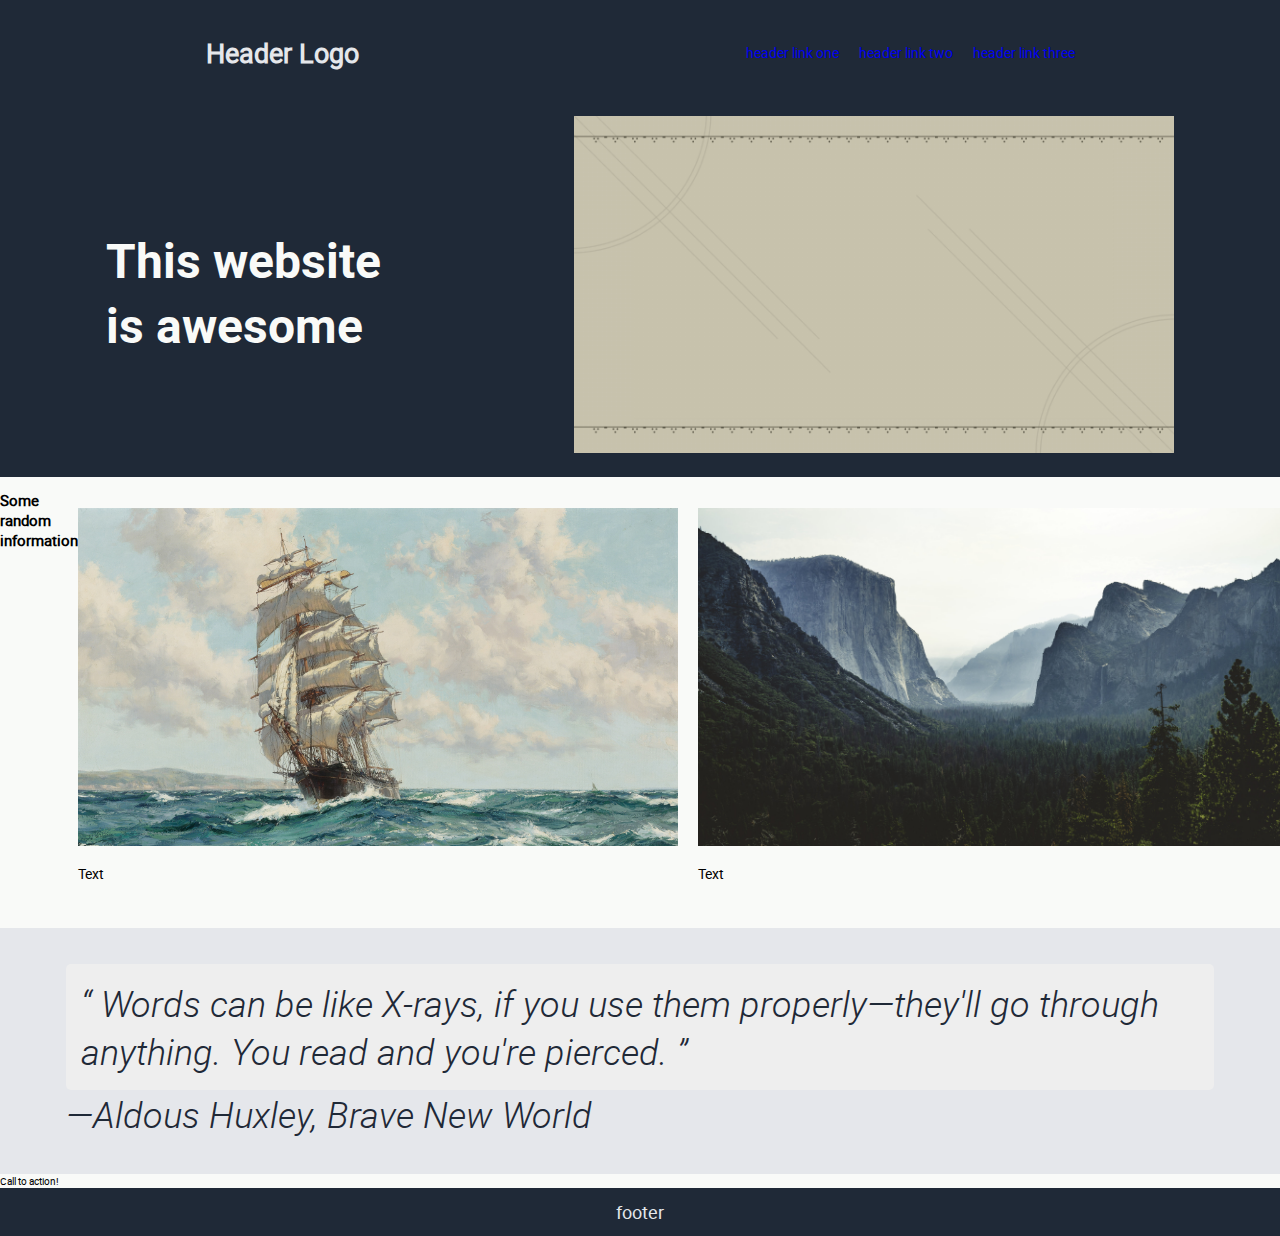
==== index.html @ cf778544 "Added some pictures" ====
<!DOCTYPE html>
<html lang="en">
    <head>
        <meta charset="UTF-8" />
        <meta http-equiv="X-UA-Compatible" content="IE=edge" />
        <meta name="viewport" content="width=device-width, initial-scale=1.0" />

        <title>Landing Page</title>

        <link rel="stylesheet" href="./styles/style.css" />
    </head>
    <body>
        <header>
            <h2>Header Logo</h2>
            <nav>
                <ul>
                    <li>
                        <a href="#">header link one</a>
                    </li>
                    <li>
                        <a href="#"> header link two</a>
                    </li>
                    <li>
                        <a href="#">header link three</a>
                    </li>
                </ul>
            </nav>
        </header>

        <main>
            <div class="section-1">
                <div>This website <br />is awesome</div>
                <div>
                    <img src="./images/wallpaper-2.png" alt="wallpaper" />
                </div>
            </div>

            <div class="section-2">
                <h2>Some random information</h2>
                <ul>
                    <li>
                        <div>
                            <img src="./images/boat.jpg" alt="boat" />
                        </div>
                        <p>Text</p>
                    </li>
                    <li>
                        <div>
                            <img src="./images/mountains.jpg" alt="mountains" />
                        </div>
                        <p>Text</p>
                    </li>
                    <li>
                        <div>
                            <img src="./images/field.jpg" alt="field" />
                        </div>
                        <p>Text</p>
                    </li>
                    <li>
                        <div>
                            <img src="images/glitch-moon.png" alt="moon" />
                        </div>
                        <p>Text</p>
                    </li>
                </ul>
            </div>

            <div class="section-3">
                <figure>
                    <blockquote cite="https://www.huxley.net/bnw/four.html">
                        <p>
                            Words can be like X-rays, if you use them
                            properly—they'll go through anything. You read and
                            you're pierced.
                        </p>
                    </blockquote>
                    <figcaption>
                        —Aldous Huxley, <cite>Brave New World</cite>
                    </figcaption>
                </figure>

                <!-- <blockquote>
                    This is an inspiring quote, or a testimonial from a
                    customer. Maybe it's just filling up space, or maybe people
                    will actually read it. Who knows? All i know is that it
                    looks nice.
                    <br />
                    <span class="signature">- Thor, God of Thunder</span>
                </blockquote> -->
            </div>

            <div class="section-4">
                <div>Call to action!</div>
            </div>
        </main>
        <footer>footer</footer>
    </body>
</html>
---- styles/style.css ----
/* typography */

@font-face {
    font-family: 'robotoblack';
    src: url('../fonts/roboto-black-webfont.woff2') format('woff2'),
        url('../fonts/roboto-black-webfont.woff') format('woff');
    font-weight: normal;
    font-style: normal;
}

@font-face {
    font-family: 'robotoblack_italic';
    src: url('../fonts/roboto-blackitalic-webfont.woff2') format('woff2'),
        url('../fonts/roboto-blackitalic-webfont.woff') format('woff');
    font-weight: normal;
    font-style: normal;
}

@font-face {
    font-family: 'robotobold';
    src: url('../fonts/roboto-bold-webfont.woff2') format('woff2'),
        url('../fonts/roboto-bold-webfont.woff') format('woff');
    font-weight: normal;
    font-style: normal;
}

@font-face {
    font-family: 'robotobold_italic';
    src: url('../fonts/roboto-bolditalic-webfont.woff2') format('woff2'),
        url('../fonts/roboto-bolditalic-webfont.woff') format('woff');
    font-weight: normal;
    font-style: normal;
}

@font-face {
    font-family: 'robotoitalic';
    src: url('../fonts/roboto-italic-webfont.woff2') format('woff2'),
        url('../fonts/roboto-italic-webfont.woff') format('woff');
    font-weight: normal;
    font-style: normal;
}

@font-face {
    font-family: 'robotolight';
    src: url('../fonts/roboto-light-webfont.woff2') format('woff2'),
        url('../fonts/roboto-light-webfont.woff') format('woff');
    font-weight: normal;
    font-style: normal;
}

@font-face {
    font-family: 'robotolight_italic';
    src: url('../fonts/roboto-lightitalic-webfont.woff2') format('woff2'),
        url('../fonts/roboto-lightitalic-webfont.woff') format('woff');
    font-weight: normal;
    font-style: normal;
}

@font-face {
    font-family: 'robotomedium';
    src: url('../fonts/roboto-medium-webfont.woff2') format('woff2'),
        url('../fonts/roboto-medium-webfont.woff') format('woff');
    font-weight: normal;
    font-style: normal;
}

@font-face {
    font-family: 'robotomedium_italic';
    src: url('../fonts/roboto-mediumitalic-webfont.woff2') format('woff2'),
        url('../fonts/roboto-mediumitalic-webfont.woff') format('woff');
    font-weight: normal;
    font-style: normal;
}

@font-face {
    font-family: 'robotoregular';
    src: url('../fonts/roboto-regular-webfont.woff2') format('woff2'),
        url('../fonts/roboto-regular-webfont.woff') format('woff');
    font-weight: normal;
    font-style: normal;
}

@font-face {
    font-family: 'robotothin';
    src: url('../fonts/roboto-thin-webfont.woff2') format('woff2'),
        url('../fonts/roboto-thin-webfont.woff') format('woff');
    font-weight: normal;
    font-style: normal;
}

@font-face {
    font-family: 'robotothin_italic';
    src: url('../fonts/roboto-thinitalic-webfont.woff2') format('woff2'),
        url('../fonts/roboto-thinitalic-webfont.woff') format('woff');
    font-weight: normal;
    font-style: normal;
}

/* * {
    border: 1px dotted red;
} */

body {
    margin: 0;
    padding: 0;
    min-height: 100vh;

    font-size: 10px;
    font-family: 'robotoregular';

    display: flex;
    flex-direction: column;
}

header {
    background-color: #1f2937;
    font-size: 18px;
    color: #e5e7eb;
    display: flex;
    justify-content: space-around;
    align-items: center;
    padding: 12px;
}

footer {
    background-color: #1f2937;
    font-size: 18px;
    color: #e5e7eb;
    display: flex;
    justify-content: space-around;
    align-items: center;
    padding: 12px;
}

main {
    display: flex;
    flex-direction: column;
    flex: 1;
}

ul {
    display: flex;
    list-style: none;
    text-decoration: none;
    justify-content: center;
    align-items: center;
    padding: 0;
    margin: 0;
    gap: 20px;
    font-size: 14px;
}

a {
    text-decoration: none;
}

a:hover {
    color: red;
}

a:visited {
    color: blue;
}

main .section-1 {
    background-color: #1f2937;
    display: flex;
    padding: 10px;
    justify-content: space-around;
    align-items: center;
    font-size: 48px;
    font-family: 'robotobold';
    color: #f9faf8;
    font-weight: bolder;
    flex: stretch;
}

main .section-1 {
    display: flex;
}

main .section-2 {
    background-color: #f9faf8;
    display: flex;
}

main .section-3 {
    background-color: #e5e7eb;
    color: #1f2937;
    display: flex;
    font-family: 'robotolight_italic';
    font-size: 36px;
    padding-left: 26px;
    padding-right: 26px;
}

main .section-4 {
    background-color: #f9faf8;
    display: flex;
}

main .signature {
    font-weight: 900;
    font-size: 16px;
}

blockquote {
    margin: 0;
}

blockquote p {
    padding: 15px;
    background: #eee;
    border-radius: 5px;
    margin: 0;
}

blockquote p::before {
    content: '\201C';
}

blockquote p::after {
    content: '\201D';
}

img {
    width: 600px;
    height: auto;
    justify-content: flex-end;
}
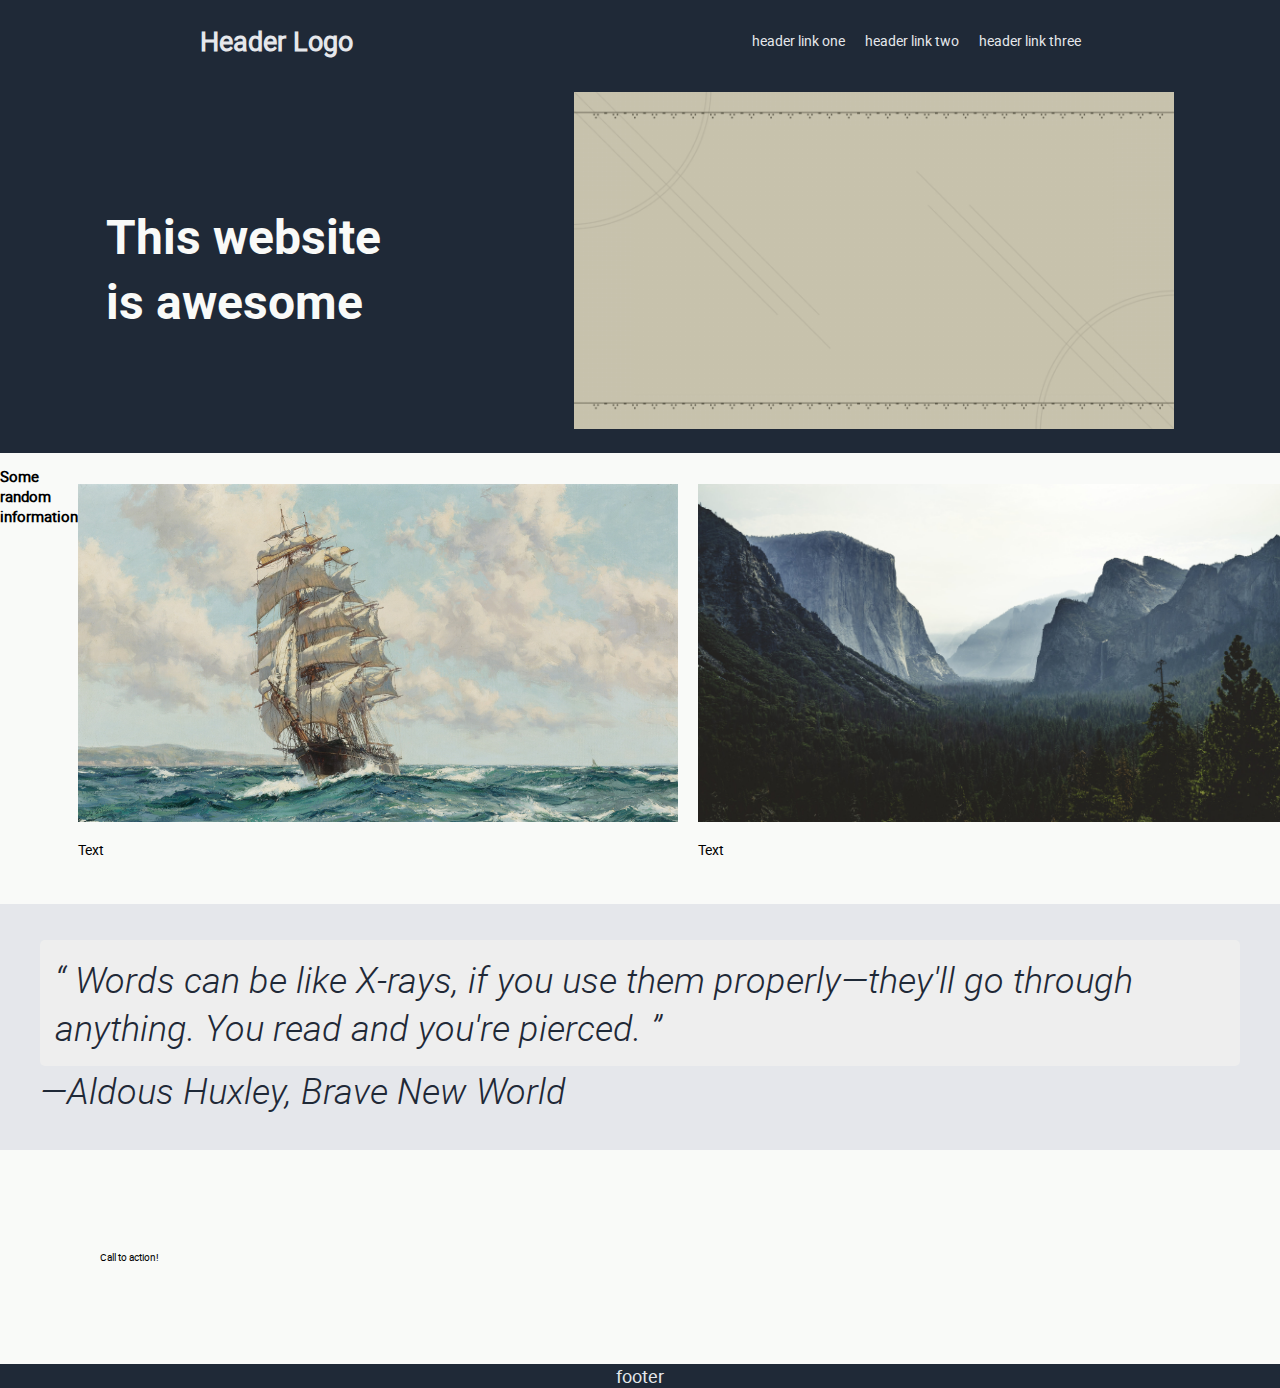
==== commit 4a6fdc95: "Minor changes" ====
--- a/index.html
+++ b/index.html
@@ -39,27 +39,23 @@
                 <h2>Some random information</h2>
                 <ul>
                     <li>
-                        <div>
-                            <img src="./images/boat.jpg" alt="boat" />
-                        </div>
+                        <img src="./images/boat.jpg" alt="boat" />
+
                         <p>Text</p>
                     </li>
                     <li>
-                        <div>
-                            <img src="./images/mountains.jpg" alt="mountains" />
-                        </div>
+                        <img src="./images/mountains.jpg" alt="mountains" />
+
                         <p>Text</p>
                     </li>
                     <li>
-                        <div>
-                            <img src="./images/field.jpg" alt="field" />
-                        </div>
+                        <img src="./images/field.jpg" alt="field" />
+
                         <p>Text</p>
                     </li>
                     <li>
-                        <div>
-                            <img src="images/glitch-moon.png" alt="moon" />
-                        </div>
+                        <img src="images/glitch-moon.png" alt="moon" />
+
                         <p>Text</p>
                     </li>
                 </ul>
@@ -78,15 +74,6 @@
                         —Aldous Huxley, <cite>Brave New World</cite>
                     </figcaption>
                 </figure>
-
-                <!-- <blockquote>
-                    This is an inspiring quote, or a testimonial from a
-                    customer. Maybe it's just filling up space, or maybe people
-                    will actually read it. Who knows? All i know is that it
-                    looks nice.
-                    <br />
-                    <span class="signature">- Thor, God of Thunder</span>
-                </blockquote> -->
             </div>
 
             <div class="section-4">
--- a/styles/style.css
+++ b/styles/style.css
@@ -99,7 +99,6 @@
 /* * {
     border: 1px dotted red;
 } */
-
 body {
     margin: 0;
     padding: 0;
@@ -112,37 +111,18 @@
     flex-direction: column;
 }
 
-header {
+header, footer {
     background-color: #1f2937;
     font-size: 18px;
     color: #e5e7eb;
     display: flex;
     justify-content: space-around;
     align-items: center;
-    padding: 12px;
-}
-
-footer {
-    background-color: #1f2937;
-    font-size: 18px;
-    color: #e5e7eb;
-    display: flex;
-    justify-content: space-around;
-    align-items: center;
-    padding: 12px;
-}
-
-main {
-    display: flex;
-    flex-direction: column;
-    flex: 1;
 }
 
 ul {
     display: flex;
     list-style: none;
-    text-decoration: none;
-    justify-content: center;
     align-items: center;
     padding: 0;
     margin: 0;
@@ -152,6 +132,7 @@
 
 a {
     text-decoration: none;
+    color: #e5e7eb;
 }
 
 a:hover {
@@ -162,7 +143,7 @@
     color: blue;
 }
 
-main .section-1 {
+.section-1 {
     background-color: #1f2937;
     display: flex;
     padding: 10px;
@@ -171,37 +152,25 @@
     font-size: 48px;
     font-family: 'robotobold';
     color: #f9faf8;
-    font-weight: bolder;
-    flex: stretch;
 }
 
-main .section-1 {
-    display: flex;
-}
-
-main .section-2 {
+.section-2 {
     background-color: #f9faf8;
     display: flex;
 }
 
-main .section-3 {
+.section-3 {
     background-color: #e5e7eb;
     color: #1f2937;
     display: flex;
     font-family: 'robotolight_italic';
     font-size: 36px;
-    padding-left: 26px;
-    padding-right: 26px;
 }
 
-main .section-4 {
+.section-4 {
     background-color: #f9faf8;
     display: flex;
-}
-
-main .signature {
-    font-weight: 900;
-    font-size: 16px;
+    padding: 100px;
 }
 
 blockquote {
@@ -225,6 +194,4 @@
 
 img {
     width: 600px;
-    height: auto;
-    justify-content: flex-end;
 }
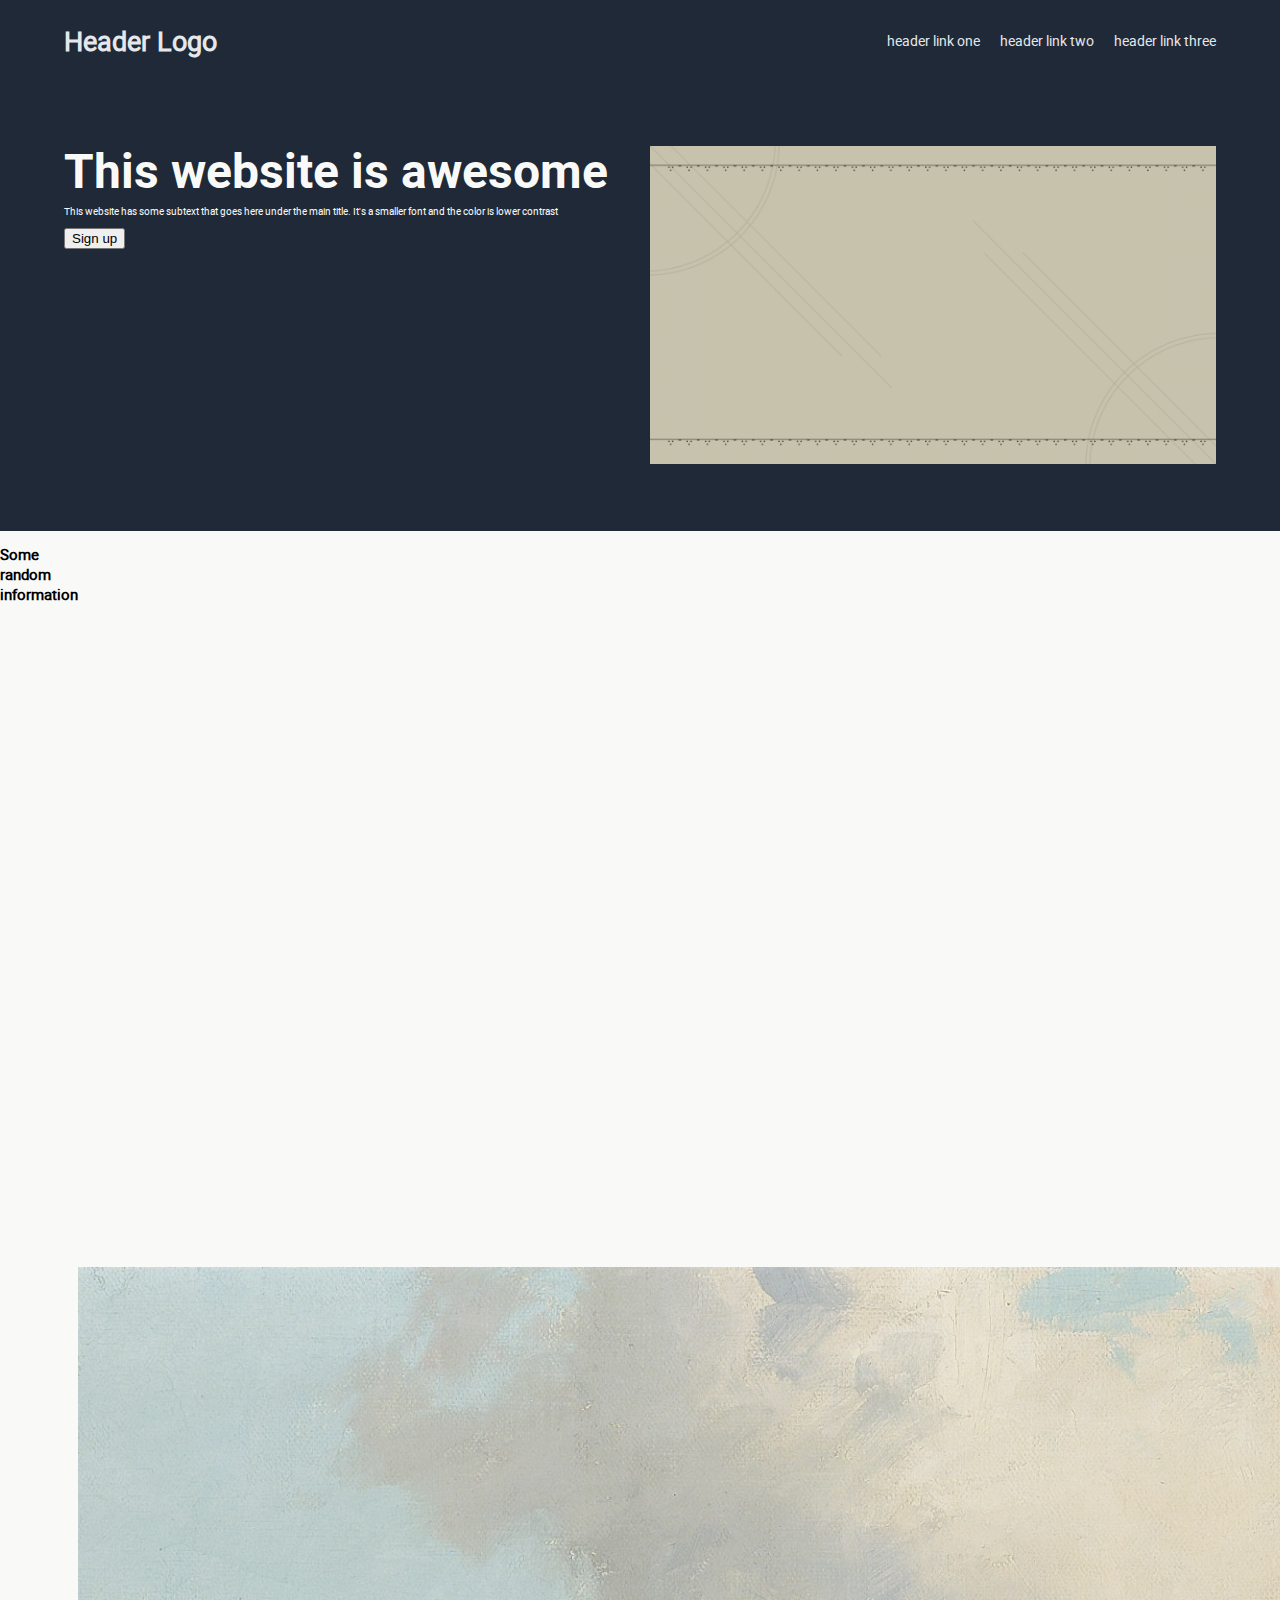
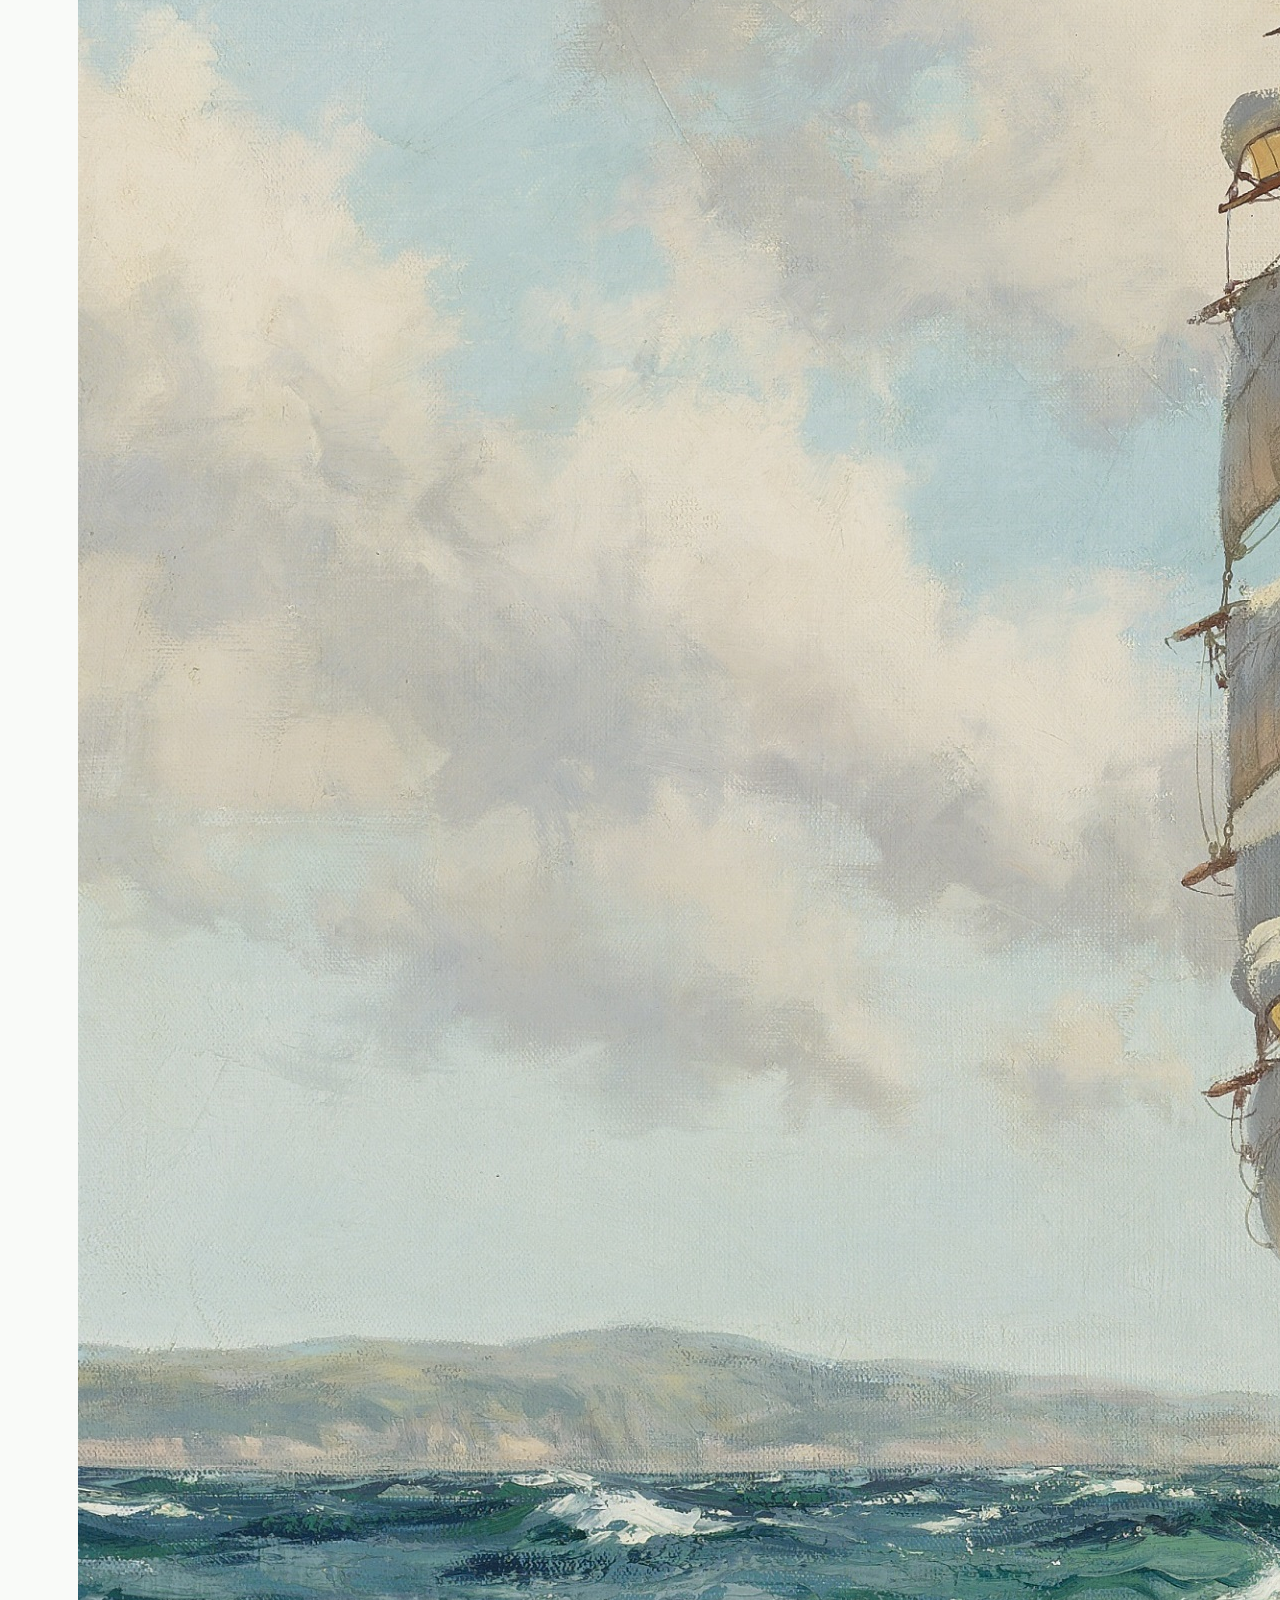
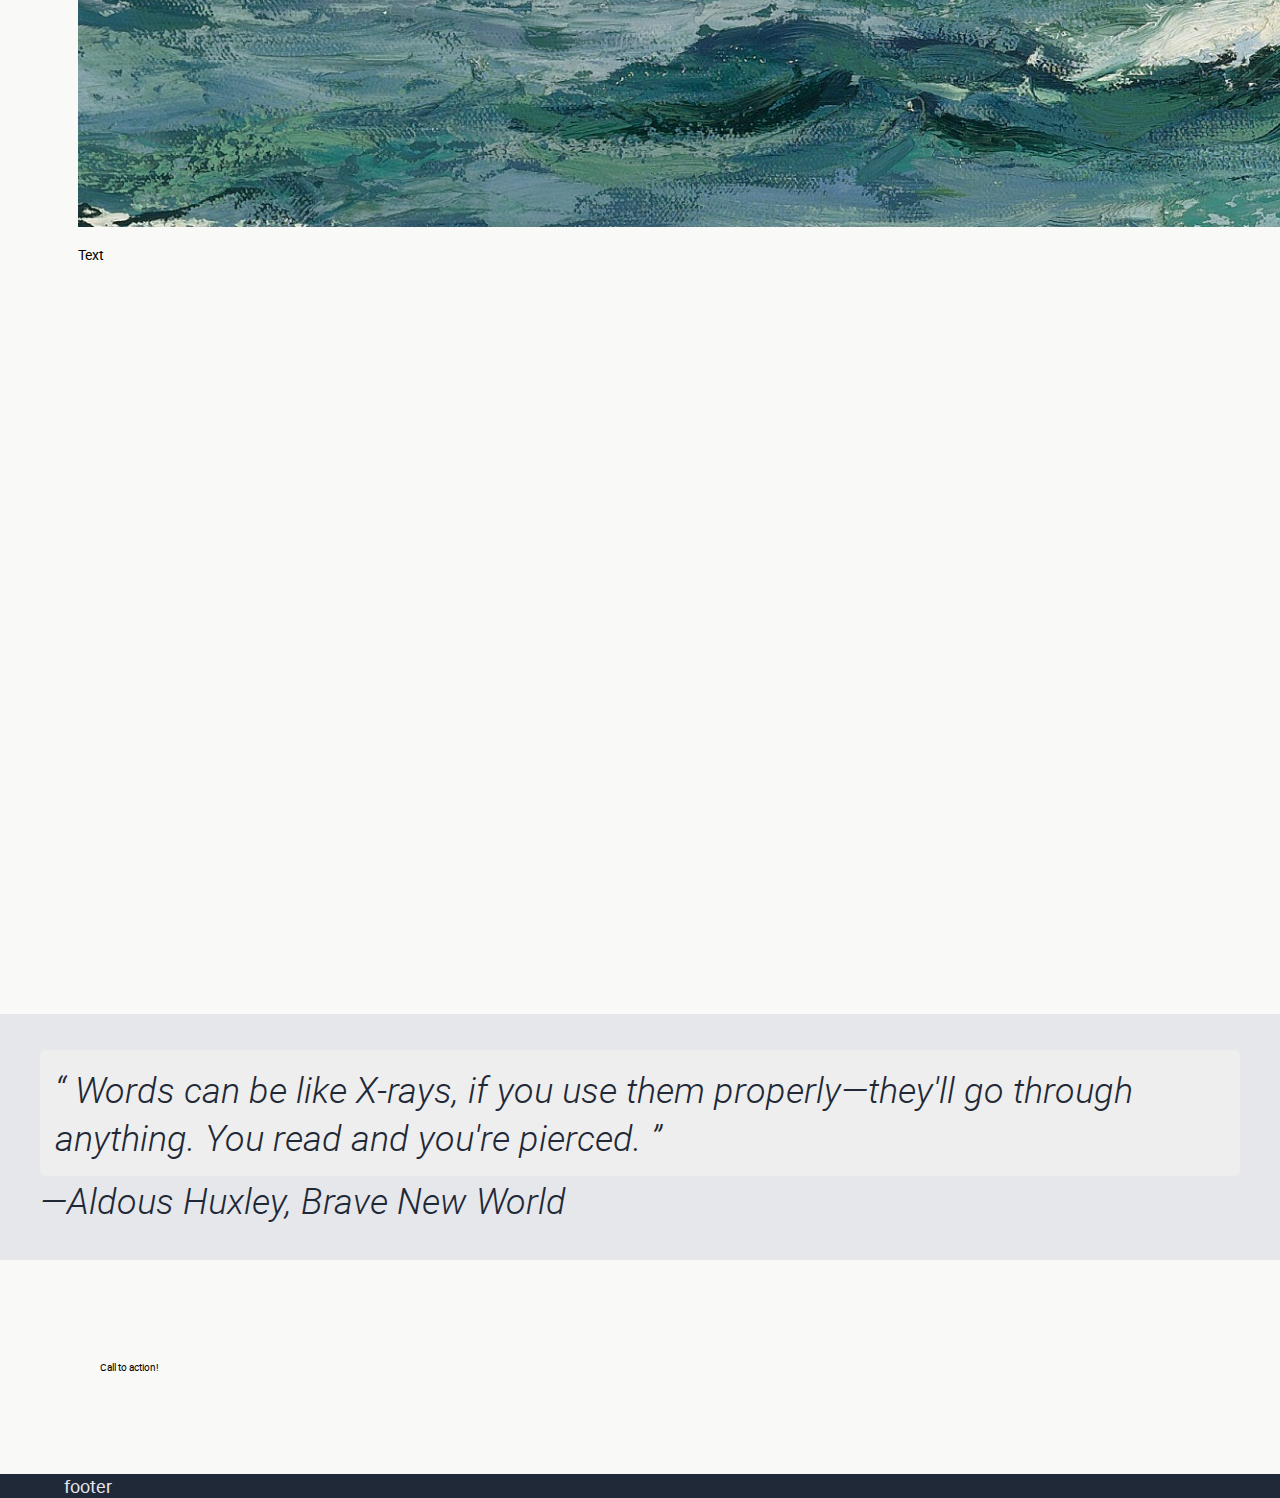
==== commit f963cc6a: "Made progress on section-1" ====
--- a/index.html
+++ b/index.html
@@ -11,7 +11,9 @@
     </head>
     <body>
         <header>
-            <h2>Header Logo</h2>
+            <div>
+                <h2>Header Logo</h2>
+            </div>
             <nav>
                 <ul>
                     <li>
@@ -29,7 +31,15 @@
 
         <main>
             <div class="section-1">
-                <div>This website <br />is awesome</div>
+                <div>
+                    <h1>This website is awesome</h1>
+                    <p>
+                        This website has some subtext that goes here under the
+                        main title. It's a smaller font and the color is lower
+                        contrast
+                    </p>
+                    <button>Sign up</button>
+                </div>
                 <div>
                     <img src="./images/wallpaper-2.png" alt="wallpaper" />
                 </div>
--- a/styles/style.css
+++ b/styles/style.css
@@ -99,6 +99,16 @@
 /* * {
     border: 1px dotted red;
 } */
+
+html {
+    box-sizing: border-box;
+}
+*,
+*::before,
+*::after {
+    box-sizing: inherit;
+}
+
 body {
     margin: 0;
     padding: 0;
@@ -111,23 +121,38 @@
     flex-direction: column;
 }
 
-header, footer {
+header,
+footer {
     background-color: #1f2937;
     font-size: 18px;
     color: #e5e7eb;
     display: flex;
-    justify-content: space-around;
+    padding-right: 4rem;
+    padding-left: 4rem;
     align-items: center;
+}
+header div {
+    width: 50%;
+}
+
+header nav {
+    width: 50%;
 }
 
 ul {
     display: flex;
     list-style: none;
     align-items: center;
+    justify-content: flex-end;
+    /* flex: 1; */
     padding: 0;
     margin: 0;
     gap: 20px;
     font-size: 14px;
+    flex-shrink: 0;
+}
+ul > li {
+    flex-shrink: 0;
 }
 
 a {
@@ -145,13 +170,37 @@
 
 .section-1 {
     background-color: #1f2937;
-    display: flex;
-    padding: 10px;
-    justify-content: space-around;
-    align-items: center;
+    color: #f9faf8;
+
+    /* font-size: 48px; */
+
+    display: flex;
+    /* align-items: center; */
+    gap: 20px;
+    padding: 4rem;
+
+}
+
+.section-1 h1 {
+    font-family: 'robotobold';
     font-size: 48px;
-    font-family: 'robotobold';
-    color: #f9faf8;
+    margin: 0;
+    line-height: 1;  
+}
+
+.section-1 div {
+    width: 50%;
+
+}
+
+.section-1 img {
+    object-fit: cover;
+    width: 100%
+}
+
+img {
+    /* width: 100px; */
+    flex: 1;
 }
 
 .section-2 {
@@ -191,7 +240,3 @@
 blockquote p::after {
     content: '\201D';
 }
-
-img {
-    width: 600px;
-}
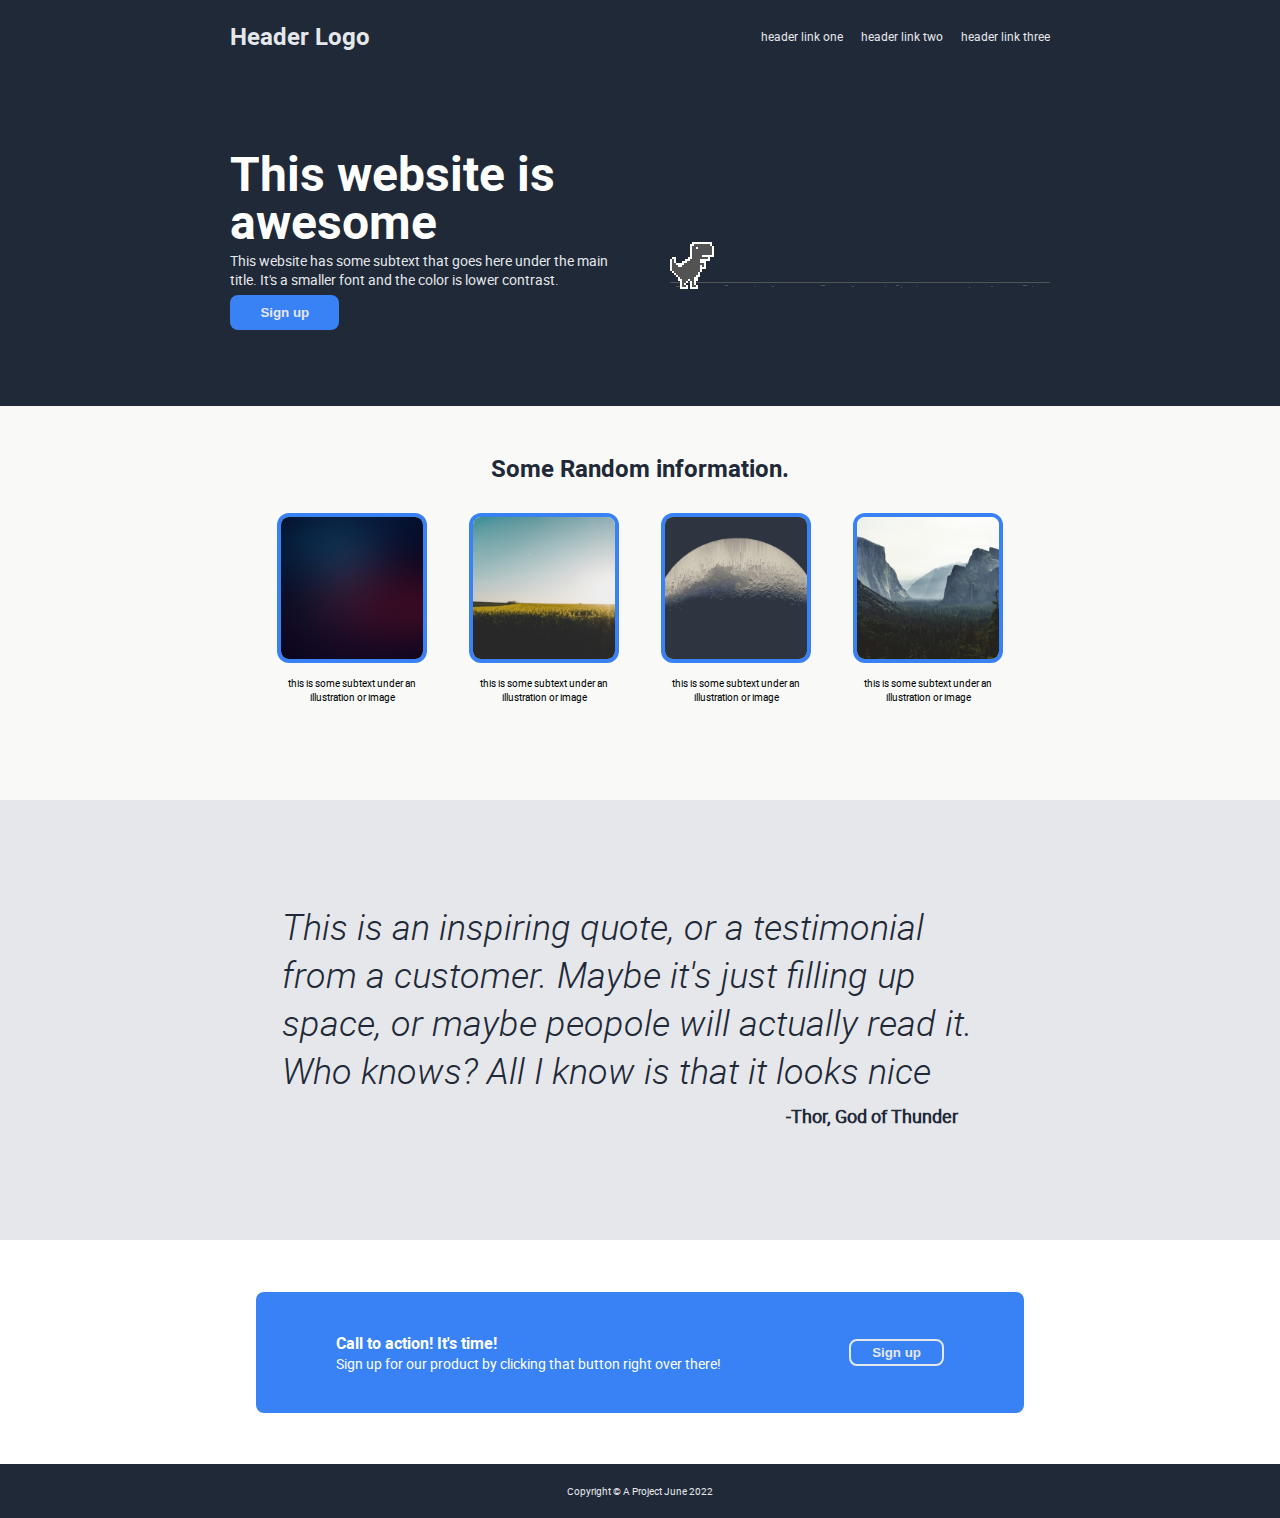
==== commit 55b18ad3: "Finished changing units and tidying up CSS" ====
--- a/index.html
+++ b/index.html
@@ -3,93 +3,82 @@
     <head>
         <meta charset="UTF-8" />
         <meta http-equiv="X-UA-Compatible" content="IE=edge" />
-        <meta name="viewport" content="width=device-width, initial-scale=1.0" />
+        <meta name="viewport" content="width=1, initial-scale=1.0" />
+        <link rel="stylesheet" href="./styles/styles.css" />
 
-        <title>Landing Page</title>
+        <title>Odin Landing Page</title>
+    </head>
 
-        <link rel="stylesheet" href="./styles/style.css" />
-    </head>
     <body>
         <header>
-            <div>
-                <h2>Header Logo</h2>
-            </div>
-            <nav>
-                <ul>
-                    <li>
-                        <a href="#">header link one</a>
-                    </li>
-                    <li>
-                        <a href="#"> header link two</a>
-                    </li>
-                    <li>
-                        <a href="#">header link three</a>
-                    </li>
-                </ul>
-            </nav>
+            <h2>Header Logo</h2>
+            <ul>
+                <li>header link one</li>
+                <li>header link two</li>
+                <li>header link three</li>
+            </ul>
         </header>
 
-        <main>
-            <div class="section-1">
+        <article>
+            <div class="modal">
+                <h1>This website is awesome</h1>
+                <p>
+                    This website has some subtext that goes here under the main
+                    title. It's a smaller font and the color is lower contrast.
+                </p>
+                <button>Sign up</button>
+            </div>
+            <div class="placeholder">
+                <img src="./images/download.png" alt="dino" />
+            </div>
+        </article>
+
+        <article>
+            <h2>Some Random information.</h2>
+            <ul class="carousel">
+                <li>
+                    <img src="./images/color.jpg" alt="color" />
+                    <p>this is some subtext under an illustration or image</p>
+                </li>
+                <li>
+                    <img src="./images/field.jpg" alt="field" />
+                    <p>this is some subtext under an illustration or image</p>
+                </li>
+                <li>
+                    <img src="./images/glitch-moon.png" alt="moon" />
+                    <p>this is some subtext under an illustration or image</p>
+                </li>
+                <li>
+                    <img src="./images/mountains.jpg" alt="mountains"/>
+                    <p>this is some subtext under an illustration or image</p>
+                </li>
+            </ul>
+        </article>
+
+        <article>
+            <blockquote>
+                This is an inspiring quote, or a testimonial from a customer.
+                Maybe it's just filling up space, or maybe peopole will actually
+                read it. Who knows? All I know is that it looks nice
+            </blockquote>
+            <figcaption>-Thor, God of Thunder</figcaption>
+        </article>
+
+        <article>
+            <div class="action">
                 <div>
-                    <h1>This website is awesome</h1>
+                    <h2>Call to action! It's time!</h2>
                     <p>
-                        This website has some subtext that goes here under the
-                        main title. It's a smaller font and the color is lower
-                        contrast
+                        Sign up for our product by clicking that button right
+                        over there!
                     </p>
-                    <button>Sign up</button>
                 </div>
-                <div>
-                    <img src="./images/wallpaper-2.png" alt="wallpaper" />
-                </div>
+                <button>Sign up</button>
             </div>
+        </article>
 
-            <div class="section-2">
-                <h2>Some random information</h2>
-                <ul>
-                    <li>
-                        <img src="./images/boat.jpg" alt="boat" />
-
-                        <p>Text</p>
-                    </li>
-                    <li>
-                        <img src="./images/mountains.jpg" alt="mountains" />
-
-                        <p>Text</p>
-                    </li>
-                    <li>
-                        <img src="./images/field.jpg" alt="field" />
-
-                        <p>Text</p>
-                    </li>
-                    <li>
-                        <img src="images/glitch-moon.png" alt="moon" />
-
-                        <p>Text</p>
-                    </li>
-                </ul>
-            </div>
-
-            <div class="section-3">
-                <figure>
-                    <blockquote cite="https://www.huxley.net/bnw/four.html">
-                        <p>
-                            Words can be like X-rays, if you use them
-                            properly—they'll go through anything. You read and
-                            you're pierced.
-                        </p>
-                    </blockquote>
-                    <figcaption>
-                        —Aldous Huxley, <cite>Brave New World</cite>
-                    </figcaption>
-                </figure>
-            </div>
-
-            <div class="section-4">
-                <div>Call to action!</div>
-            </div>
-        </main>
-        <footer>footer</footer>
+        <footer>
+            <p>Copyright © A Project June 2022</p>
+        </footer>
     </body>
 </html>
--- a/styles/styles.css
+++ b/styles/styles.css
@@ -0,0 +1,253 @@
+/* ------------------ typography ------------------ */
+@font-face {
+    font-family: 'robotolight_italic';
+    src: url('../fonts/roboto-lightitalic-webfont.woff2') format('woff2'),
+        url('../fonts/roboto-lightitalic-webfont.woff') format('woff');
+    font-weight: normal;
+    font-style: normal;
+}
+
+@font-face {
+    font-family: 'robotoregular';
+    src: url('../fonts/roboto-regular-webfont.woff2') format('woff2'),
+        url('../fonts/roboto-regular-webfont.woff') format('woff');
+    font-weight: normal;
+    font-style: normal;
+}
+
+@font-face {
+    font-family: 'robotobold';
+    src: url('../fonts/roboto-bold-webfont.woff2') format('woff2'),
+        url('../fonts/roboto-bold-webfont.woff') format('woff');
+    font-weight: normal;
+    font-style: normal;
+}
+/* ------------------ general setup ------------------ */
+html {
+    box-sizing: border-box;
+    font-size: 10px;
+}
+
+*,
+*::before,
+*::after {
+    box-sizing: inherit;
+}
+
+body {
+    margin: 0;
+    height: 100vh;
+    font-family: 'robotoregular';
+
+    display: flex;
+    flex-direction: column;
+}
+
+h2 {
+    font-size: 2.4rem;
+    font-family: 'robotobold';
+}
+
+h1 {
+    color: white;
+
+    margin: 0;
+
+    font-size: 4.8rem;
+    font-family: 'robotobold';
+
+    line-height: 1;
+    padding-right: 3rem;
+}
+
+article {
+    padding: 6vw 18vw;
+    margin: 0;
+}
+/* ------------------ header ------------------ */
+header {
+    background: #1f2937;
+    color: #e5e7eb;
+
+    padding: 0vw 18vw;
+
+    flex: 1;
+
+    display: flex;
+    justify-content: space-between;
+    align-items: center;
+}
+
+header li {
+    display: inline;
+    padding-left: 1.6rem;
+    font-size: 1.2rem;
+}
+/* ------------------ 1st section  ------------------ */
+article:nth-of-type(1) {
+    background: #1f2937;
+    color: #e5e7eb;
+
+    flex: 1;
+
+    display: flex;
+}
+
+.modal {
+    width: 50%;
+
+    flex: 1;
+}
+
+.modal button {
+    background-color: #3882f6;
+    color: #e5e7eb;
+
+    border: none;
+    border-radius: 0.8rem;
+
+    padding: 1rem 3rem;
+
+    font-weight: bold;
+}
+
+.modal p {
+    margin: 0.6rem 0rem;
+    font-size: 1.4rem;
+    padding-right: 3rem;
+}
+
+.placeholder {
+    width: 50%;
+    overflow: hidden;
+}
+
+.placeholder img {
+    max-height: 100%;
+    object-fit: contain;
+
+    padding-left: 3rem;
+}
+/* ------------------ 2nd section  ------------------ */
+article:nth-of-type(2) {
+    background: #f9faf8;
+
+    padding: 2vw 20vw 6vw 20vw;
+
+    text-align: center;
+}
+
+article:nth-of-type(2) h2 {
+    color: #1f2937;
+}
+
+.carousel {
+    padding: 0;
+    margin: 0;
+
+    display: flex;
+
+    flex-wrap: wrap;
+}
+
+.carousel li {
+    flex: 1;
+    display: inline;
+    padding: 0.9rem;
+}
+
+.carousel img {
+    border: 4px solid #3882f6;
+    border-radius: 1.2rem;
+
+    max-width: 100%;
+
+    width: 150px;
+    height: 150px;
+
+    object-fit: cover;
+
+    flex: 1;
+}
+/* ------------------ quote  ------------------ */
+article:nth-of-type(3) {
+    background: #e5e7eb;
+
+    padding: 8vw 22vw;
+
+    flex: 1;
+}
+
+blockquote {
+    color: #1f2937;
+
+    font-family: 'robotolight_italic';
+    font-size: 3.6rem;
+
+    font-style: italic;
+    margin: 0;
+}
+
+figcaption {
+    color: #1f2937;
+
+    font-family: 'robotoregular';
+    font-size: 1.8rem;
+    font-weight: bold;
+
+    text-align: end;
+
+    padding: 1rem 4rem;
+}
+/* ------------------ call to action  ------------------ */
+article:nth-of-type(4) {
+    flex: 1;
+    padding: 4vw 20vw;
+}
+
+.action {
+    background-color: #3882f6;
+    border-radius: 0.8rem;
+    color: white;
+
+    padding: 4rem 8rem;
+
+    display: flex;
+
+    justify-content: space-between;
+    align-items: center;
+}
+
+.action button {
+    background-color: transparent;
+    border: 0.2rem solid #e5e7eb;
+    border-radius: 0.8rem;
+
+    color: #e5e7eb;
+
+    border-radius: 0.8rem;
+
+    padding: 0.4rem 2.1rem;
+    font-weight: bold;
+}
+
+.action h2 {
+    margin: 0;
+    font-size: 1.6rem;
+}
+
+.action p {
+    margin: 0;
+    font-weight: lighter;
+    font-size: 1.4rem;
+}
+/* ------------------ footer ------------------ */
+footer {
+    background: #1f2937;
+    color: #e5e7eb;
+
+    padding: 1rem;
+
+    justify-content: center;
+    text-align: center;
+}
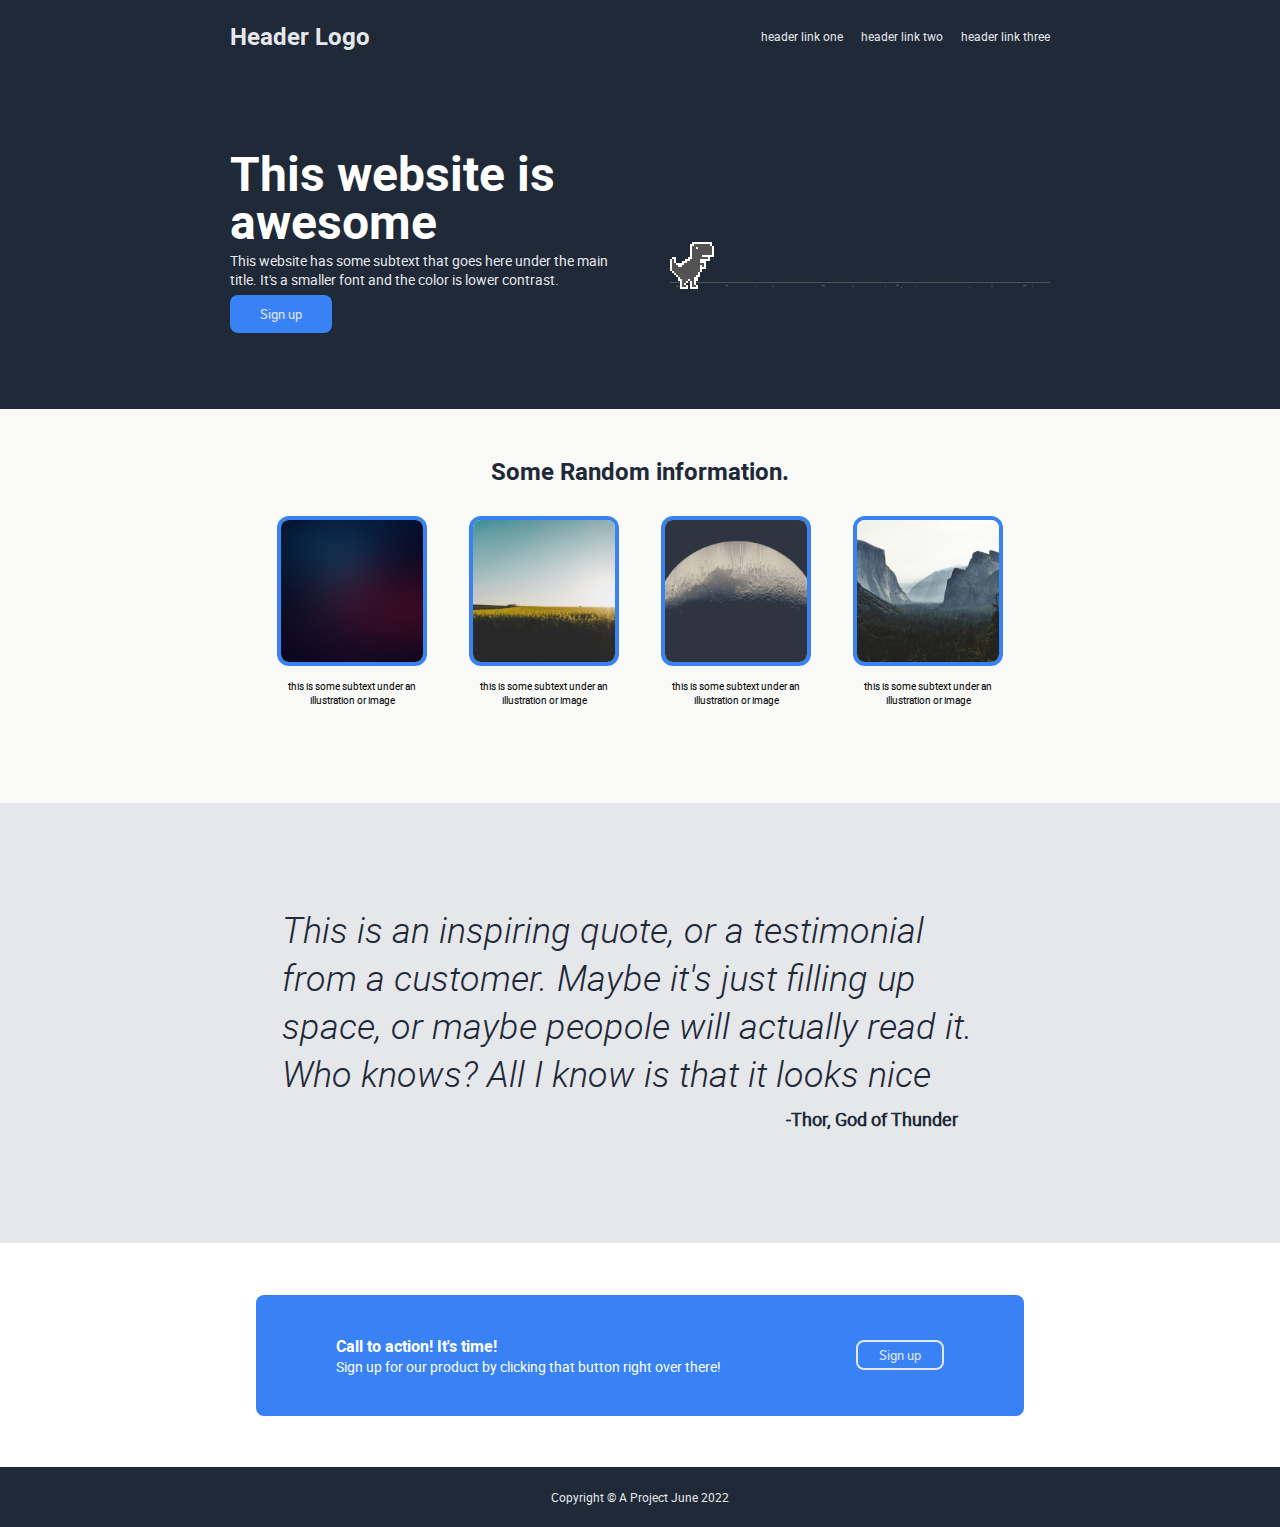
==== commit 9a827493: "Tracking down font issues" ====
--- a/index.html
+++ b/index.html
@@ -4,7 +4,9 @@
         <meta charset="UTF-8" />
         <meta http-equiv="X-UA-Compatible" content="IE=edge" />
         <meta name="viewport" content="width=1, initial-scale=1.0" />
+
         <link rel="stylesheet" href="./styles/styles.css" />
+        <link rel="icon" href="./favicon.svg" type="image/svg+xml" />
 
         <title>Odin Landing Page</title>
     </head>
@@ -26,7 +28,7 @@
                     This website has some subtext that goes here under the main
                     title. It's a smaller font and the color is lower contrast.
                 </p>
-                <button>Sign up</button>
+                <button type="button">Sign up</button>
             </div>
             <div class="placeholder">
                 <img src="./images/download.png" alt="dino" />
@@ -49,7 +51,7 @@
                     <p>this is some subtext under an illustration or image</p>
                 </li>
                 <li>
-                    <img src="./images/mountains.jpg" alt="mountains"/>
+                    <img src="./images/mountains.jpg" alt="mountains" />
                     <p>this is some subtext under an illustration or image</p>
                 </li>
             </ul>
@@ -73,7 +75,7 @@
                         over there!
                     </p>
                 </div>
-                <button>Sign up</button>
+                <button type="button">Sign up</button>
             </div>
         </article>
 
--- a/styles/styles.css
+++ b/styles/styles.css
@@ -64,6 +64,10 @@
     padding: 6vw 18vw;
     margin: 0;
 }
+
+button {
+    font-family: 'robotoregular';
+}
 /* ------------------ header ------------------ */
 header {
     background: #1f2937;
@@ -107,8 +111,6 @@
     border-radius: 0.8rem;
 
     padding: 1rem 3rem;
-
-    font-weight: bold;
 }
 
 .modal p {
@@ -228,7 +230,6 @@
     border-radius: 0.8rem;
 
     padding: 0.4rem 2.1rem;
-    font-weight: bold;
 }
 
 .action h2 {
@@ -248,6 +249,8 @@
 
     padding: 1rem;
 
+    font-size: 1.2rem;
+
     justify-content: center;
     text-align: center;
 }
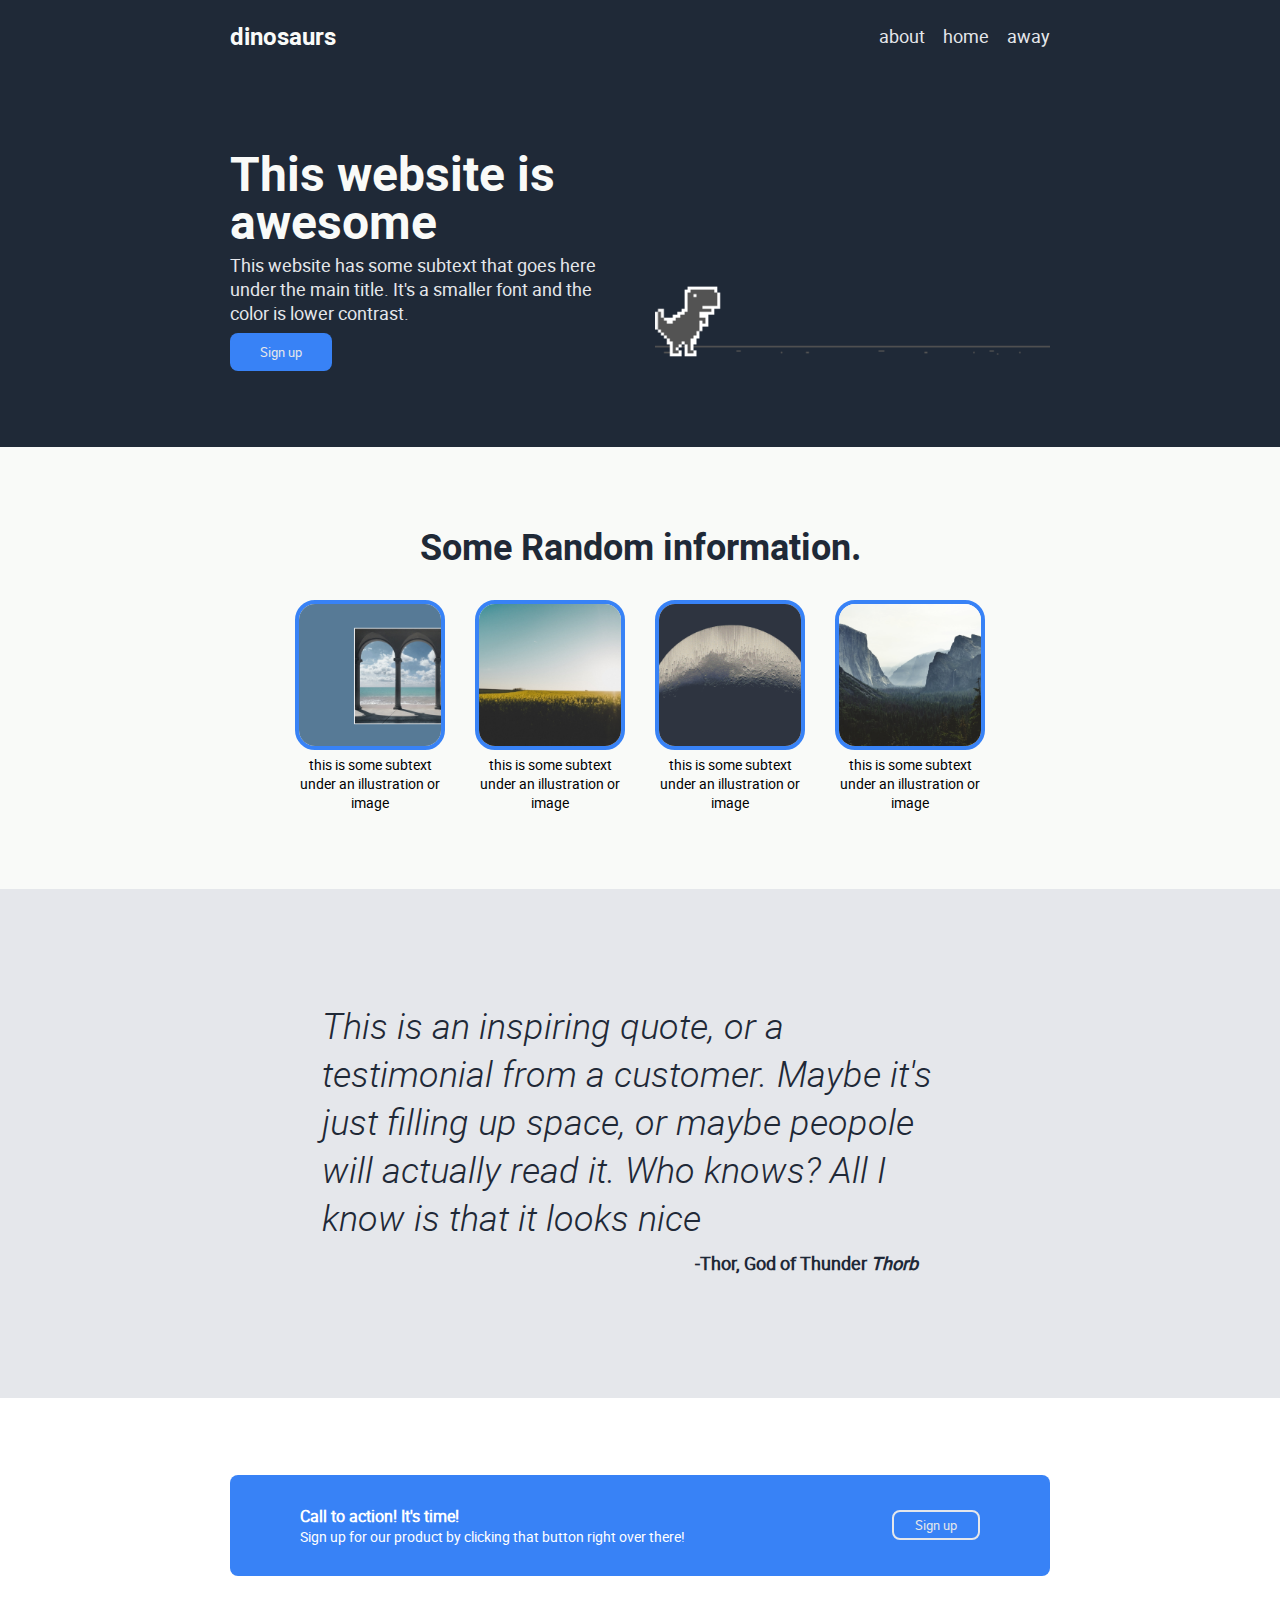
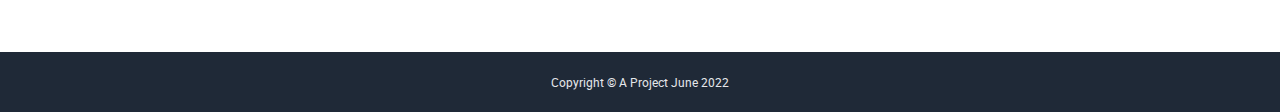
==== commit 2c7fb371: "Cleaned up folder" ====
--- a/index.html
+++ b/index.html
@@ -5,19 +5,19 @@
         <meta http-equiv="X-UA-Compatible" content="IE=edge" />
         <meta name="viewport" content="width=1, initial-scale=1.0" />
 
-        <link rel="stylesheet" href="./styles/styles.css" />
+        <link rel="stylesheet" href="./styles/style.css" />
         <link rel="icon" href="./favicon.svg" type="image/svg+xml" />
 
-        <title>Odin Landing Page</title>
+        <title>Landing Page</title>
     </head>
 
     <body>
         <header>
-            <h2>Header Logo</h2>
+            <h2>dinosaurs</h2>
             <ul>
-                <li>header link one</li>
-                <li>header link two</li>
-                <li>header link three</li>
+                <li>about</li>
+                <li>home</li>
+                <li>away</li>
             </ul>
         </header>
 
@@ -37,33 +37,38 @@
 
         <article>
             <h2>Some Random information.</h2>
-            <ul class="carousel">
-                <li>
-                    <img src="./images/color.jpg" alt="color" />
+            <div class="carousel">
+                <div>
+                    <img src="./images/wallpaper.png" alt="color" />
                     <p>this is some subtext under an illustration or image</p>
-                </li>
-                <li>
+                </div>
+                <div>
                     <img src="./images/field.jpg" alt="field" />
                     <p>this is some subtext under an illustration or image</p>
-                </li>
-                <li>
+                </div>
+                <div>
                     <img src="./images/glitch-moon.png" alt="moon" />
                     <p>this is some subtext under an illustration or image</p>
-                </li>
-                <li>
+                </div>
+                <div>
                     <img src="./images/mountains.jpg" alt="mountains" />
                     <p>this is some subtext under an illustration or image</p>
-                </li>
-            </ul>
+                </div>
+            </div>
         </article>
 
         <article>
-            <blockquote>
-                This is an inspiring quote, or a testimonial from a customer.
-                Maybe it's just filling up space, or maybe peopole will actually
-                read it. Who knows? All I know is that it looks nice
-            </blockquote>
-            <figcaption>-Thor, God of Thunder</figcaption>
+            <figure>
+                <blockquote cite="#">
+                    This is an inspiring quote, or a testimonial from a
+                    customer. Maybe it's just filling up space, or maybe peopole
+                    will actually read it. Who knows? All I know is that it
+                    looks nice
+                </blockquote>
+                <figcaption>
+                    -Thor, God of Thunder <cite>Thorb</cite>
+                </figcaption>
+            </figure>
         </article>
 
         <article>
--- a/styles/style.css
+++ b/styles/style.css
@@ -0,0 +1,274 @@
+/* ------------------ typography ------------------ */
+@font-face {
+    font-family: 'robotolight_italic';
+    src: url('../fonts/roboto-lightitalic-webfont.woff2') format('woff2'),
+        url('../fonts/roboto-lightitalic-webfont.woff') format('woff');
+    font-weight: normal;
+    font-style: normal;
+}
+
+@font-face {
+    font-family: 'robotoregular';
+    src: url('../fonts/roboto-regular-webfont.woff2') format('woff2'),
+        url('../fonts/roboto-regular-webfont.woff') format('woff');
+    font-weight: normal;
+    font-style: normal;
+}
+
+@font-face {
+    font-family: 'robotobold';
+    src: url('../fonts/roboto-bold-webfont.woff2') format('woff2'),
+        url('../fonts/roboto-bold-webfont.woff') format('woff');
+    font-weight: normal;
+    font-style: normal;
+}
+/* ------------------ general setup ------------------ */
+html {
+    box-sizing: border-box;
+    font-size: 10px;
+}
+
+*,
+*::before,
+*::after {
+    box-sizing: inherit;
+}
+
+body {
+    margin: 0;
+    height: 100vh;
+    font-family: 'robotoregular';
+
+    display: flex;
+    flex-direction: column;
+}
+
+article {
+    padding: 6vw 18vw;
+    margin: 0;
+}
+
+button {
+    font-family: 'robotoregular';
+}
+/* ------------------ header ------------------ */
+header {
+    background: #1f2937;
+    color: #e5e7eb;
+
+    padding: 0vw 18vw;
+
+    flex: 1;
+
+    display: flex;
+    justify-content: space-between;
+    align-items: center;
+}
+
+header h2 {
+    color: #f9faf8;
+    font-size: 2.4rem;
+    font-family: 'robotobold';
+}
+
+header li {
+    color: #e5e7eb;
+    display: inline;
+    padding-left: 1.6rem;
+    font-size: 1.8rem;
+}
+/* ------------------ 1st section  ------------------ */
+article:nth-of-type(1) {
+    background: #1f2937;
+    color: #e5e7eb;
+
+    flex: 1;
+
+    display: flex;
+    gap: 30px;
+}
+
+article:nth-of-type(1) h1 {
+    color: #f9faf8;
+
+    margin: 0;
+
+    font-size: 4.8rem;
+    font-family: 'robotobold';
+
+    line-height: 1;
+}
+
+.modal {
+    width: 50%;
+
+    flex: 1;
+}
+
+.modal button {
+    background-color: #3882f6;
+    color: #e5e7eb;
+
+    border: none;
+    border-radius: 0.8rem;
+
+    padding: 1rem 3rem;
+}
+
+.modal p {
+    color: #e5e7eb;
+    margin: 0.8rem 0;
+    font-size: 1.8rem;
+}
+
+.placeholder {
+    width: 50%;
+    overflow: hidden;
+
+    flex: 1;
+
+    display: flex;
+}
+
+.placeholder img {
+    max-height: 100%;
+    object-fit: contain;
+    /* padding-left: 3rem; */
+}
+/* ------------------ 2nd section  ------------------ */
+article:nth-of-type(2) {
+    background: #f9faf8;
+    padding-top: 5vh;
+    display: flex;
+
+    flex-direction: column;
+    justify-content: space-around;
+
+    align-items: center;
+    flex-wrap: wrap;
+}
+
+article:nth-of-type(2) h2 {
+    color: #1f2937;
+    font-size: 3.6rem;
+    font-family: 'robotobold';
+}
+
+.carousel {
+    display: flex;
+    justify-content: center;
+    align-items: center;
+
+    flex-wrap: wrap;
+    /* margin: 1em; */
+    gap: 3rem;
+}
+
+.carousel div {
+    text-align: center;
+    max-width: 150px;
+    /* min-width: 150px; */
+    display: flex;
+    flex-direction: column;
+    align-items: center;
+    gap: 0.5em;
+}
+
+.carousel p {
+    font-size: 1.4rem;
+    margin: auto;
+}
+
+.carousel img {
+    border: 4px solid #3882f6;
+    border-radius: 1.2rem;
+
+    max-width: 100%;
+    border-radius: 20px;
+
+    width: 150px;
+    height: 150px;
+
+    object-fit: cover;
+}
+/* ------------------ quote  ------------------ */
+article:nth-of-type(3) {
+    background: #e5e7eb;
+
+    padding: 8vw 22vw;
+
+    flex: 1;
+}
+
+blockquote {
+    color: #1f2937;
+
+    font-family: 'robotolight_italic';
+    font-size: 3.6rem;
+
+    font-style: italic;
+    margin: 0;
+}
+
+figcaption {
+    color: #1f2937;
+
+    font-family: 'robotoregular';
+    font-size: 1.8rem;
+    font-weight: bold;
+
+    text-align: end;
+
+    padding: 1rem 4rem;
+}
+/* ------------------ call to action  ------------------ */
+/* article:nth-of-type(4) { 
+} */
+.action {
+    background-color: #3882f6;
+    border-radius: 0.8rem;
+    color: white;
+
+    padding: 3rem 7rem;
+
+    display: flex;
+
+    justify-content: space-between;
+    align-items: center;
+
+    gap: 2rem;
+}
+
+.action button {
+    background-color: transparent;
+    border: 0.2rem solid #e5e7eb;
+    border-radius: 0.8rem;
+
+    color: #e5e7eb;
+
+    border-radius: 0.8rem;
+
+    padding: 0.4rem 2.1rem;
+}
+
+.action h2 {
+    margin: 0;
+    font-size: 1.6rem;
+}
+
+.action p {
+    margin: 0;
+    font-size: 1.4rem;
+}
+/* ------------------ footer ------------------ */
+footer {
+    background: #1f2937;
+    color: #e5e7eb;
+
+    padding: 1rem;
+
+    font-size: 1.2rem;
+
+    justify-content: center;
+    text-align: center;
+}
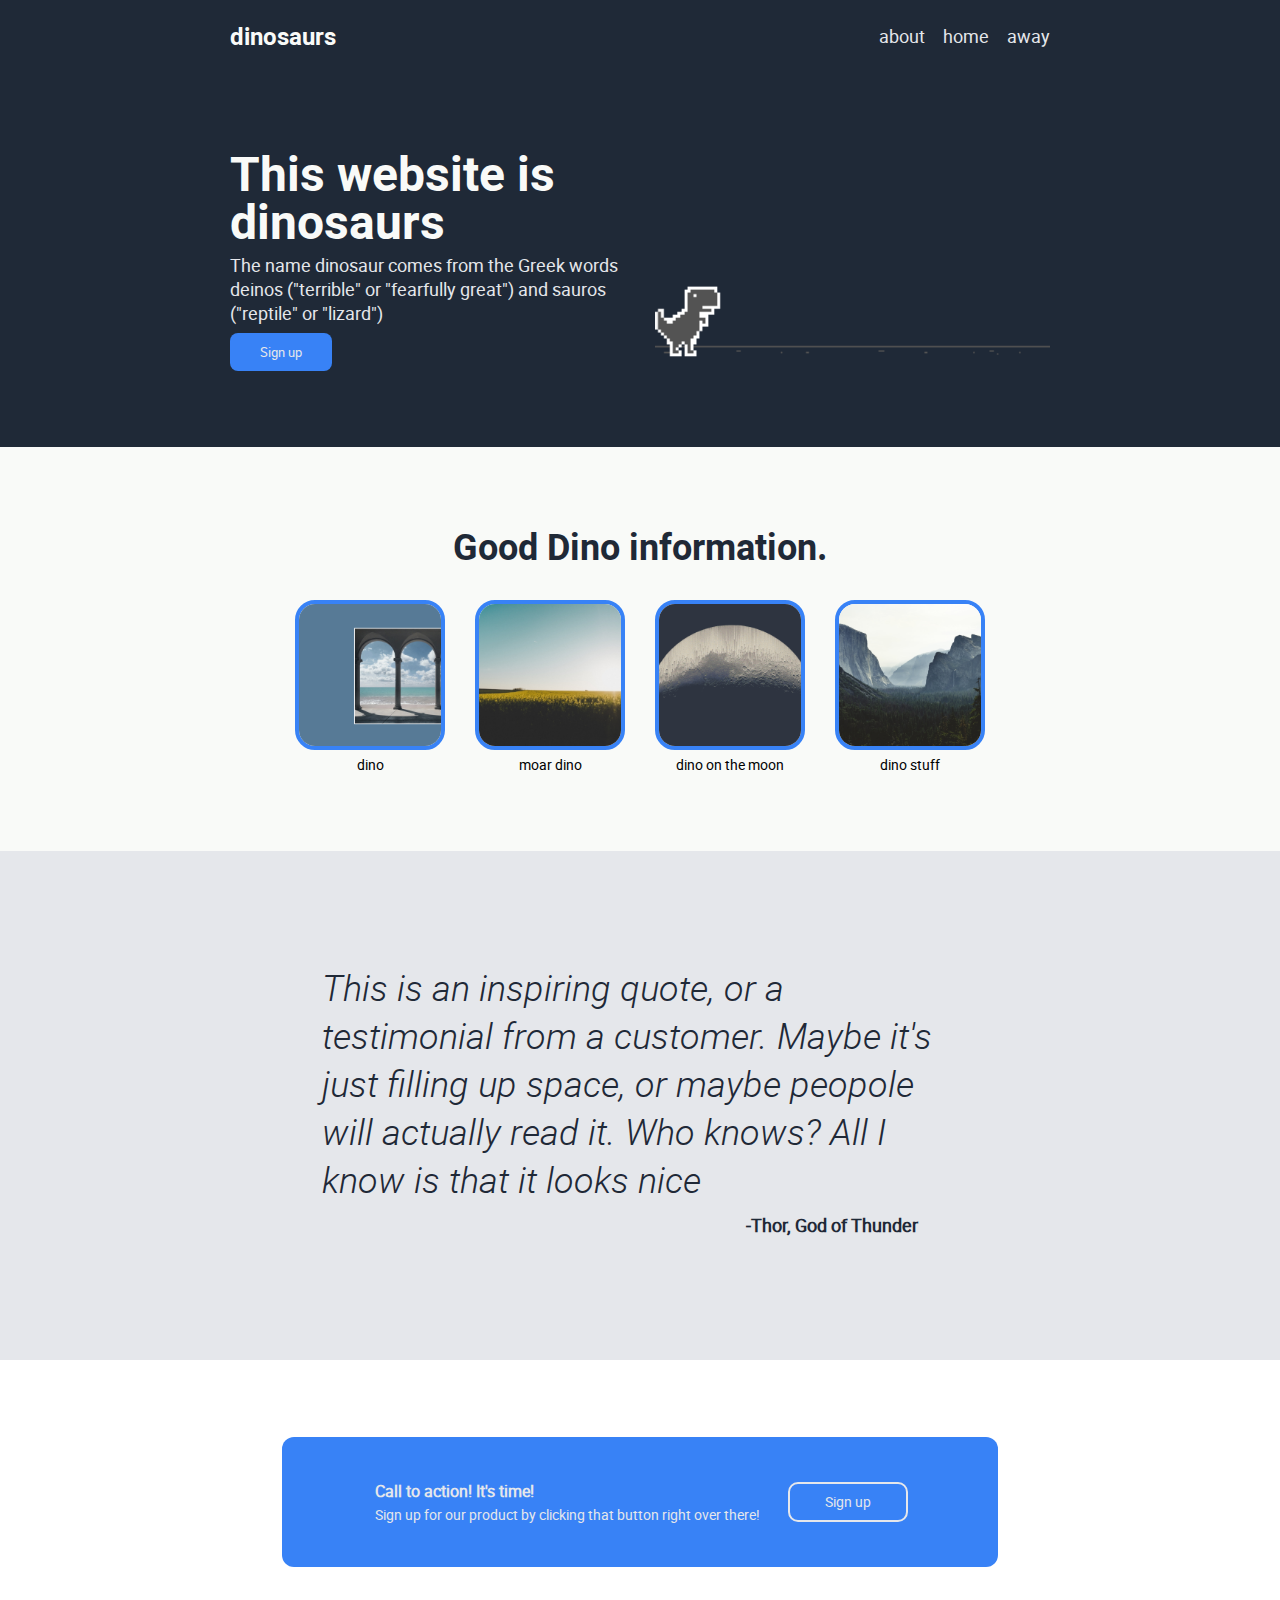
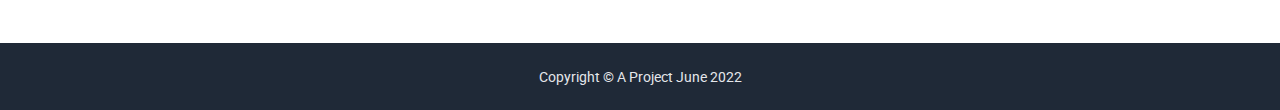
==== commit 056b2300: "Adding content" ====
--- a/index.html
+++ b/index.html
@@ -14,75 +14,78 @@
     <body>
         <header>
             <h2>dinosaurs</h2>
-            <ul>
-                <li>about</li>
-                <li>home</li>
-                <li>away</li>
-            </ul>
+            <nav>
+                <ul>
+                    <li>about</li>
+                    <li>home</li>
+                    <li>away</li>
+                </ul>
+            </nav>
         </header>
 
-        <article>
-            <div class="modal">
-                <h1>This website is awesome</h1>
-                <p>
-                    This website has some subtext that goes here under the main
-                    title. It's a smaller font and the color is lower contrast.
-                </p>
-                <button type="button">Sign up</button>
-            </div>
-            <div class="placeholder">
-                <img src="./images/download.png" alt="dino" />
-            </div>
-        </article>
-
-        <article>
-            <h2>Some Random information.</h2>
-            <div class="carousel">
+        <main>
+            <article class="hero">
                 <div>
-                    <img src="./images/wallpaper.png" alt="color" />
-                    <p>this is some subtext under an illustration or image</p>
+                    <h1>This website is dinosaurs</h1>
+                    <p>
+                        The name dinosaur comes from the Greek words deinos
+                        ("terrible" or "fearfully great") and sauros ("reptile"
+                        or "lizard")
+                    </p>
+                    <button type="button">Sign up</button>
                 </div>
                 <div>
-                    <img src="./images/field.jpg" alt="field" />
-                    <p>this is some subtext under an illustration or image</p>
+                    <img src="./images/download.png" alt="dino" />
                 </div>
+            </article>
+
+            <article class="gallery">
+                <h2>Good Dino information.</h2>
                 <div>
-                    <img src="./images/glitch-moon.png" alt="moon" />
-                    <p>this is some subtext under an illustration or image</p>
+                    <div>
+                        <img src="./images/wallpaper.png" alt="window" />
+                        <p>dino</p>
+                    </div>
+                    <div>
+                        <img src="./images/field.jpg" alt="field" />
+                        <p>moar dino</p>
+                    </div>
+                    <div>
+                        <img src="./images/glitch-moon.png" alt="moon" />
+                        <p>dino on the moon</p>
+                    </div>
+                    <div>
+                        <img src="./images/mountains.jpg" alt="mountains" />
+                        <p>dino stuff</p>
+                    </div>
                 </div>
+            </article>
+
+            <article class="quote">
+                <figure>
+                    <blockquote>
+                        This is an inspiring quote, or a testimonial from a
+                        customer. Maybe it's just filling up space, or maybe
+                        peopole will actually read it. Who knows? All I know is
+                        that it looks nice
+                    </blockquote>
+                    <figcaption>-Thor, God of Thunder</figcaption>
+                </figure>
+            </article>
+
+            <article class="signup">
                 <div>
-                    <img src="./images/mountains.jpg" alt="mountains" />
-                    <p>this is some subtext under an illustration or image</p>
+                    <div>
+                        <h2>Call to action! It's time!</h2>
+                        <p>
+                            Sign up for our product by clicking that button
+                            right over there!
+                        </p>
+                    </div>
+                    <button>Sign up</button>
                 </div>
-            </div>
-        </article>
-
-        <article>
-            <figure>
-                <blockquote cite="#">
-                    This is an inspiring quote, or a testimonial from a
-                    customer. Maybe it's just filling up space, or maybe peopole
-                    will actually read it. Who knows? All I know is that it
-                    looks nice
-                </blockquote>
-                <figcaption>
-                    -Thor, God of Thunder <cite>Thorb</cite>
-                </figcaption>
-            </figure>
-        </article>
-
-        <article>
-            <div class="action">
-                <div>
-                    <h2>Call to action! It's time!</h2>
-                    <p>
-                        Sign up for our product by clicking that button right
-                        over there!
-                    </p>
-                </div>
-                <button type="button">Sign up</button>
-            </div>
-        </article>
+            </article>
+        </main>
 
         <footer>
             <p>Copyright © A Project June 2022</p>
--- a/styles/style.css
+++ b/styles/style.css
@@ -36,11 +36,10 @@
 
 body {
     margin: 0;
-    height: 100vh;
-    font-family: 'robotoregular';
-
+    font-family: 'robotoregular';
     display: flex;
     flex-direction: column;
+    min-height: 100vh;
 }
 
 article {
@@ -50,16 +49,13 @@
 
 button {
     font-family: 'robotoregular';
+    text-align: center;
 }
 /* ------------------ header ------------------ */
 header {
     background: #1f2937;
     color: #e5e7eb;
-
     padding: 0vw 18vw;
-
-    flex: 1;
-
     display: flex;
     justify-content: space-between;
     align-items: center;
@@ -77,198 +73,167 @@
     padding-left: 1.6rem;
     font-size: 1.8rem;
 }
-/* ------------------ 1st section  ------------------ */
-article:nth-of-type(1) {
+/* ------------------ section 1  ------------------ */
+.hero {
     background: #1f2937;
     color: #e5e7eb;
-
-    flex: 1;
-
-    display: flex;
-    gap: 30px;
-}
-
-article:nth-of-type(1) h1 {
+    flex: 1;
+    display: flex;
+    gap: 3rem;
+}
+
+.hero div:first-child {
+    width: 50%;
+    flex: 1;
+}
+
+.hero div:nth-of-type(2) {
+    width: 50%;
+    overflow: hidden;
+    flex: 1;
+    display: flex;
+}
+
+.hero h1 {
     color: #f9faf8;
-
-    margin: 0;
-
+    margin: 0;
     font-size: 4.8rem;
     font-family: 'robotobold';
-
     line-height: 1;
 }
 
-.modal {
-    width: 50%;
-
-    flex: 1;
-}
-
-.modal button {
+.hero p {
+    color: #e5e7eb;
+    margin: 0.8rem 0;
+    font-size: 1.8rem;
+}
+
+.hero button {
     background-color: #3882f6;
     color: #e5e7eb;
-
     border: none;
     border-radius: 0.8rem;
-
     padding: 1rem 3rem;
 }
 
-.modal p {
-    color: #e5e7eb;
-    margin: 0.8rem 0;
-    font-size: 1.8rem;
-}
-
-.placeholder {
-    width: 50%;
-    overflow: hidden;
-
-    flex: 1;
-
-    display: flex;
-}
-
-.placeholder img {
+.hero img {
     max-height: 100%;
     object-fit: contain;
-    /* padding-left: 3rem; */
-}
-/* ------------------ 2nd section  ------------------ */
-article:nth-of-type(2) {
+}
+/* ------------------ section 2  ------------------ */
+.gallery {
     background: #f9faf8;
     padding-top: 5vh;
     display: flex;
-
     flex-direction: column;
     justify-content: space-around;
-
     align-items: center;
     flex-wrap: wrap;
 }
 
-article:nth-of-type(2) h2 {
+.gallery h2 {
     color: #1f2937;
     font-size: 3.6rem;
     font-family: 'robotobold';
-}
-
-.carousel {
+    text-align: center;
+}
+
+.gallery div {
     display: flex;
     justify-content: center;
     align-items: center;
-
     flex-wrap: wrap;
-    /* margin: 1em; */
     gap: 3rem;
 }
 
-.carousel div {
+.gallery div > div {
     text-align: center;
     max-width: 150px;
-    /* min-width: 150px; */
     display: flex;
     flex-direction: column;
     align-items: center;
     gap: 0.5em;
 }
 
-.carousel p {
+.gallery p {
     font-size: 1.4rem;
     margin: auto;
 }
 
-.carousel img {
+.gallery img {
     border: 4px solid #3882f6;
     border-radius: 1.2rem;
-
     max-width: 100%;
     border-radius: 20px;
-
     width: 150px;
     height: 150px;
-
     object-fit: cover;
 }
-/* ------------------ quote  ------------------ */
-article:nth-of-type(3) {
+/* ------------------ section 3  ------------------ */
+.quote {
     background: #e5e7eb;
-
     padding: 8vw 22vw;
-
-    flex: 1;
-}
-
-blockquote {
+    flex: 1;
+}
+
+.quote blockquote {
     color: #1f2937;
-
     font-family: 'robotolight_italic';
     font-size: 3.6rem;
-
     font-style: italic;
     margin: 0;
 }
 
-figcaption {
+.quote figcaption {
     color: #1f2937;
-
     font-family: 'robotoregular';
     font-size: 1.8rem;
     font-weight: bold;
-
     text-align: end;
-
     padding: 1rem 4rem;
 }
-/* ------------------ call to action  ------------------ */
-/* article:nth-of-type(4) { 
-} */
-.action {
+/* ------------------ section 4  ------------------ */
+.signup {
+    padding: 6vw 22vw;
+}
+
+.signup > div {
     background-color: #3882f6;
-    border-radius: 0.8rem;
-    color: white;
-
-    padding: 3rem 7rem;
-
-    display: flex;
-
+    color: #e5e7eb;
+    border-radius: 1.2rem;
+    padding: 4rem 9rem;
+    display: flex;
+    align-items: center;
     justify-content: space-between;
-    align-items: center;
-
-    gap: 2rem;
-}
-
-.action button {
+    gap: 1rem;
+}
+
+.signup button {
     background-color: transparent;
     border: 0.2rem solid #e5e7eb;
-    border-radius: 0.8rem;
-
-    color: #e5e7eb;
-
-    border-radius: 0.8rem;
-
-    padding: 0.4rem 2.1rem;
-}
-
-.action h2 {
-    margin: 0;
+    border-radius: 1rem;
+    color: #e5e7eb;
+    width: 12rem;
+    height: 4rem;
+    font-size: 1.4rem;
+}
+
+.signup h2 {
+    margin: 0.3rem;
     font-size: 1.6rem;
 }
 
-.action p {
-    margin: 0;
+.signup p {
+    margin: 0.3rem;
     font-size: 1.4rem;
 }
 /* ------------------ footer ------------------ */
 footer {
     background: #1f2937;
     color: #e5e7eb;
-
     padding: 1rem;
-
-    font-size: 1.2rem;
-
+    font-size: 1.4rem;
     justify-content: center;
     text-align: center;
-}
+    margin-top: auto;
+}
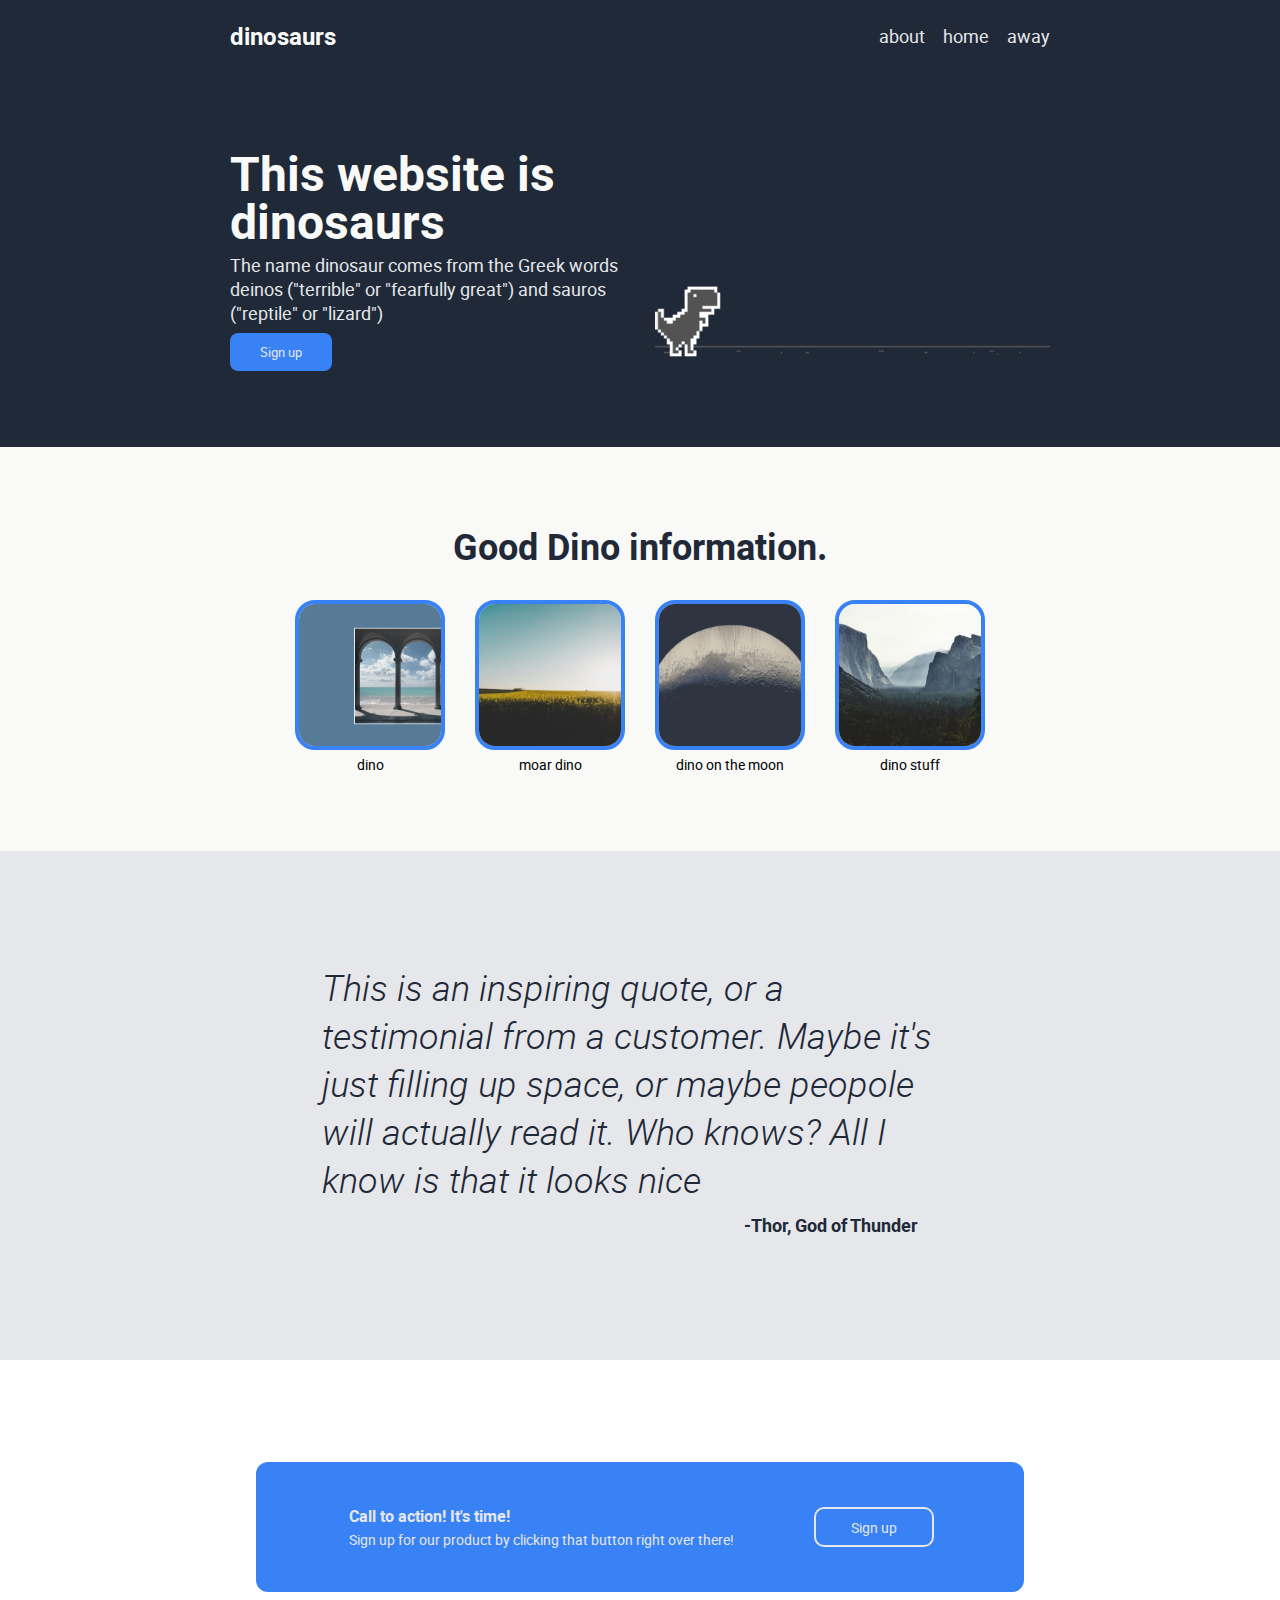
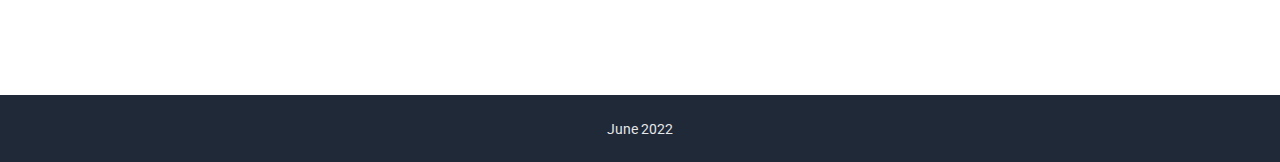
==== commit e3bed1f0: "Reordered some CSS" ====
--- a/index.html
+++ b/index.html
@@ -88,7 +88,7 @@
         </main>
 
         <footer>
-            <p>Copyright © A Project June 2022</p>
+            <p>June 2022</p>
         </footer>
     </body>
 </html>
--- a/styles/style.css
+++ b/styles/style.css
@@ -3,24 +3,18 @@
     font-family: 'robotolight_italic';
     src: url('../fonts/roboto-lightitalic-webfont.woff2') format('woff2'),
         url('../fonts/roboto-lightitalic-webfont.woff') format('woff');
-    font-weight: normal;
-    font-style: normal;
 }
 
 @font-face {
     font-family: 'robotoregular';
     src: url('../fonts/roboto-regular-webfont.woff2') format('woff2'),
         url('../fonts/roboto-regular-webfont.woff') format('woff');
-    font-weight: normal;
-    font-style: normal;
 }
 
 @font-face {
     font-family: 'robotobold';
     src: url('../fonts/roboto-bold-webfont.woff2') format('woff2'),
         url('../fonts/roboto-bold-webfont.woff') format('woff');
-    font-weight: normal;
-    font-style: normal;
 }
 /* ------------------ general setup ------------------ */
 html {
@@ -35,16 +29,28 @@
 }
 
 body {
-    margin: 0;
     font-family: 'robotoregular';
+    min-height: 100vh;
+    margin: 0;
     display: flex;
     flex-direction: column;
-    min-height: 100vh;
 }
 
 article {
+    margin: 0;
     padding: 6vw 18vw;
-    margin: 0;
+}
+
+h1 {
+    font-family: 'robotobold';
+    font-size: 4.8rem;
+    color: #f9faf8;
+    margin: 0;
+    line-height: 1;
+}
+
+h2 {
+    font-family: 'robotobold';
 }
 
 button {
@@ -55,7 +61,7 @@
 header {
     background: #1f2937;
     color: #e5e7eb;
-    padding: 0vw 18vw;
+    padding: 0 18vw;
     display: flex;
     justify-content: space-between;
     align-items: center;
@@ -64,14 +70,13 @@
 header h2 {
     color: #f9faf8;
     font-size: 2.4rem;
-    font-family: 'robotobold';
 }
 
 header li {
     color: #e5e7eb;
+    font-size: 1.8rem;
     display: inline;
     padding-left: 1.6rem;
-    font-size: 1.8rem;
 }
 /* ------------------ section 1  ------------------ */
 .hero {
@@ -94,18 +99,10 @@
     display: flex;
 }
 
-.hero h1 {
-    color: #f9faf8;
-    margin: 0;
-    font-size: 4.8rem;
-    font-family: 'robotobold';
-    line-height: 1;
-}
-
 .hero p {
     color: #e5e7eb;
+    font-size: 1.8rem;
     margin: 0.8rem 0;
-    font-size: 1.8rem;
 }
 
 .hero button {
@@ -134,7 +131,6 @@
 .gallery h2 {
     color: #1f2937;
     font-size: 3.6rem;
-    font-family: 'robotobold';
     text-align: center;
 }
 
@@ -148,7 +144,7 @@
 
 .gallery div > div {
     text-align: center;
-    max-width: 150px;
+    max-width: 15rem;
     display: flex;
     flex-direction: column;
     align-items: center;
@@ -161,12 +157,11 @@
 }
 
 .gallery img {
-    border: 4px solid #3882f6;
-    border-radius: 1.2rem;
+    border: 0.4rem solid #3882f6;
     max-width: 100%;
-    border-radius: 20px;
-    width: 150px;
-    height: 150px;
+    border-radius: 2rem;
+    width: 15rem;
+    height: 15rem;
     object-fit: cover;
 }
 /* ------------------ section 3  ------------------ */
@@ -186,15 +181,14 @@
 
 .quote figcaption {
     color: #1f2937;
-    font-family: 'robotoregular';
+    font-family: 'robotobold';
     font-size: 1.8rem;
-    font-weight: bold;
     text-align: end;
     padding: 1rem 4rem;
 }
 /* ------------------ section 4  ------------------ */
 .signup {
-    padding: 6vw 22vw;
+    padding: 8vw 20vw;
 }
 
 .signup > div {
